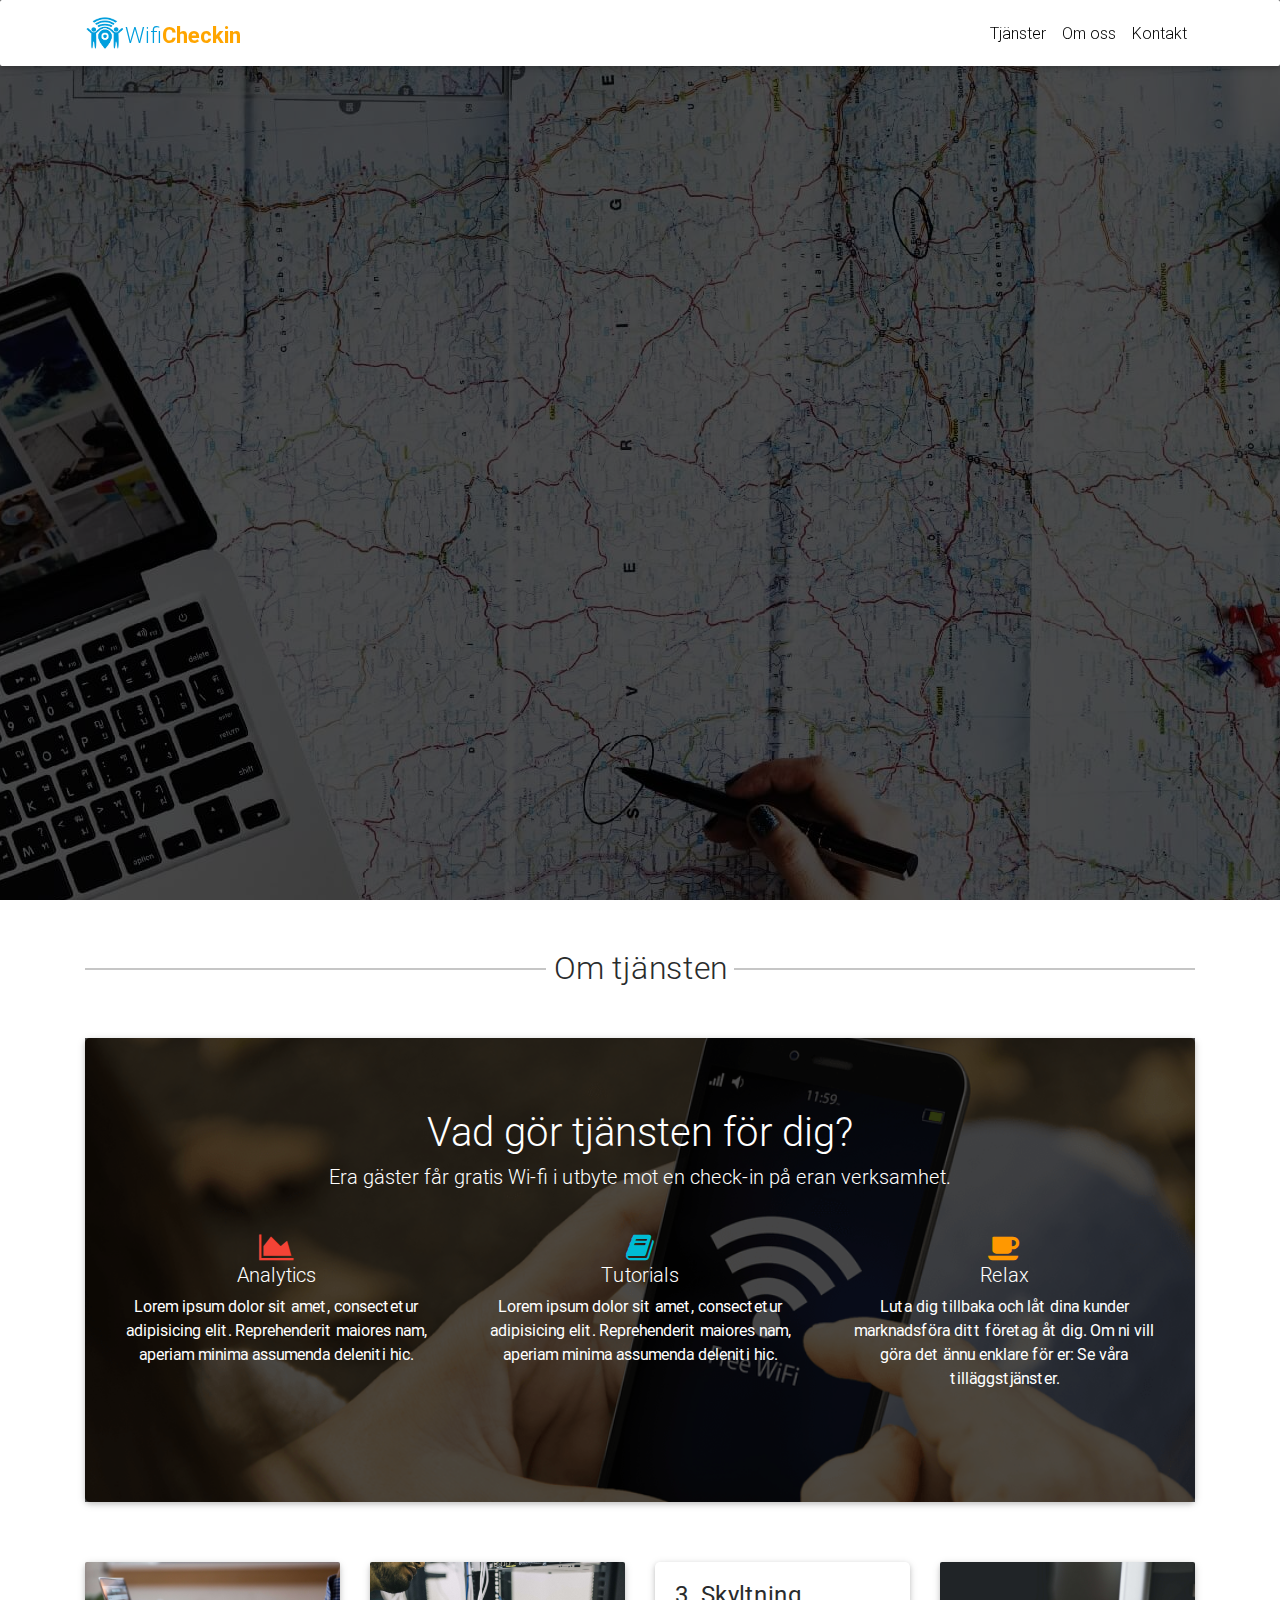
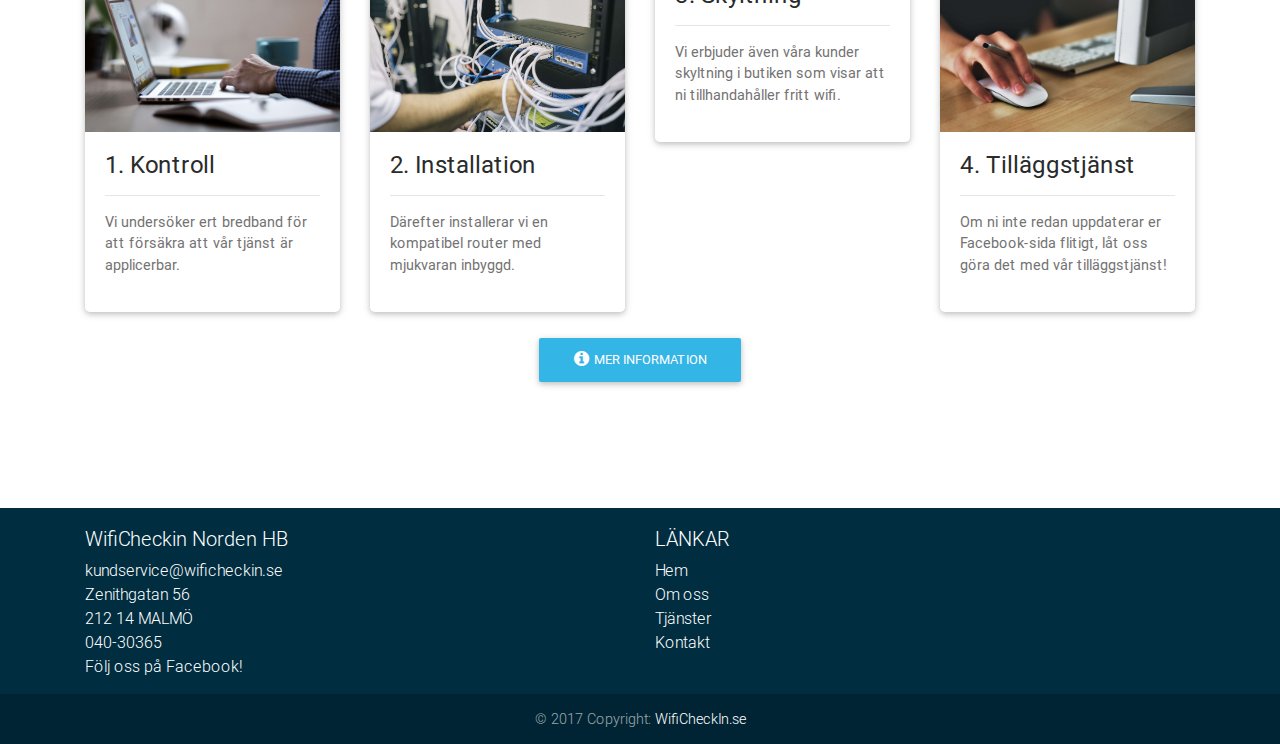
==== index.html @ f6a3cdb4 "Masterbranch" ====
<!DOCTYPE html>
<html lang="en">

<head>
    <meta charset="utf-8">
    <meta name="viewport" content="width=device-width, initial-scale=1, shrink-to-fit=no">
    <meta http-equiv="x-ua-compatible" content="ie=edge">
    <title>WifiCheckin - Marketing</title>
    <!-- Font Awesome -->
    <link rel="stylesheet" href="https://maxcdn.bootstrapcdn.com/font-awesome/4.6.0/css/font-awesome.min.css">
    <!-- Bootstrap core CSS -->
    <link href="css/bootstrap.min.css" rel="stylesheet">
    <!-- Material Design Bootstrap -->
    <link href="css/mdb.min.css" rel="stylesheet">
    <!-- Your custom styles (optional) -->
    <link href="css/style.css" rel="stylesheet">
    <link rel="icon" href="img/favicon.png">


</head>

<body>
  <!--Main Navigation-->
  <header>


        <nav class="navbar navbar-expand-lg navbar-light white fixed-top ">
          <div class="container">
            <a class="navbar-brand" href="index.html"><img src="img/navbarlog.png" style="height:40px; vertical-align:middle;"><span style="color:rgb(0, 158, 221); font-size:22px; vertical-align:sub;">Wifi<span style="color:orange; font-weight:bold;">Checkin</a>
            <button class="navbar-toggler" type="button" data-toggle="collapse" data-target="#navbarSupportedContent" aria-controls="navbarSupportedContent"
                aria-expanded="false" aria-label="Toggle navigation"><span class="navbar-toggler-icon"></span></button>
            <div class="collapse navbar-collapse" id="navbarSupportedContent">
                <ul class="navbar-nav ml-auto">

                  <li class="nav-item">
                      <a class="nav-link" href="tjanst.html">Tjänster</a>
                  </li>
                    <li class="nav-item ">
                        <a class="nav-link" href="om.html">Om oss <span class="sr-only">(current)</span></a>
                    </li>

                    <li class="nav-item">
                        <a class="nav-link" href="kontakt.html">Kontakt</a>
                    </li>

                    </li>
                </ul>

            </div>
          </div>
        </nav>

        <!--Mask-->
        <div class="view hm-black-strong myBox ">
           <a href="#omoss" class=""><a>
            <div class="full-bg-img flex-center " >

                <ul>
                    <li>
                        <h1 class="h1-responsive wow fadeInDown">Modern marknadsföring</h1>
                    </li>
                    <li>
                        <p class=" wow fadeInDown" data-wow-delay="0.2s" style="margin-left:25px; margin-right:25px;">Genom åren har internet haft en enorm positiv inverkan på marknadsföring. Idag kan små som stora företag nå sina kunder online till ett förmånligt pris.</p>
                    </li>
                    <li>
                        <!-- <a href="#kontakt" class="btn btn-primary btn-lg wow fadeInLeft slide-section" data-wow-delay="0.4s" >Kontakt</a> -->
                        <a href="#omoss" class="btn btn-default btn-lg wow zoomInUp slide-section" id="to" data-wow-delay="0.4s" data-wow-duration="1.4s"><i class="fa fa-chevron-down" aria-hidden="true"></i></a>
                    </li>
                </ul>
            </div>
        </div>
        <!--/.Mask-->

  </header>
  <!--Main Navigation-->

  <!--Main layout-->
  <!--Main layout-->
  <main class="text-center"  style="margin-bottom:60px;">
      <div class="container">
        <div class="divider-new">
            <h2 class="h2-responsive wow fadeInDown slide-section" style="visibility: visible; animation-name: fadeInDown;" id="omoss" data-wow-delay="0.4s">Om tjänsten</h2>
        </div>

        <div class="card card-image mb-3" style="background-image: url('img/showcase.png'); background-repeat:no-repeat; background-size:cover;">
        <!-- Content -->
        <div class="text-white text-center d-flex align-items-center rgba-black-strong py-5 px-4">
<!--             <div>
                <h5 class="pink-text"><i class="fa fa-pie-chart"></i> Marketing</h5>
                <h3 class="card-title pt-2"><strong>Automatisering</strong></h3>
  <p>Med vår tjänst kommer era kunder få tillgång till wi-fi i utbyte mot att de checkar in på er verksamhet via facebook. Detta innebär att ni syns på deras facebook-sida som en rekommendation till vänner, familj och bekanta.<br>


    <br>Vi tror väldigt starkt på social marknadsföring, och om ni väljer vår tjänst är det en fördel att ha professionellt designad sida som visar vilken slags verksamhet ni bedriver.
     Vi kan hjälpa er designa facebook-sidan och ge tips och råd för att ha en aktiv profil som lockar kundernas engagemang.</p>
<!~~                 <a class="btn btn-pink waves-light" href="om.html" ripple-radius><i class="fa fa-clone left"></i> Läs mer</a> ~~>
            </div> -->

            <!--Section: Features v.1-->
<section class="section feature-box  wow fadeIn">

    <!--Section heading-->
    <h1 class="section-heading pt-4">Vad gör tjänsten för dig?</h1>
    <!--Section description-->
    <p class="section-description lead white-text">Era gäster får gratis Wi-fi i utbyte mot en check-in på eran verksamhet.</p>

    <!--Grid row-->
    <div class="row features-big" style="margin-top:40px;">

        <!--Grid column-->
        <div class="col-md-4 mb-r">
            <i class="fa fa-area-chart red-text" style="font-size: 30px;"></i>
            <h5 class="feature-title">Analytics</h5>
            <p class="white-text">Lorem ipsum dolor sit amet, consectetur adipisicing elit. Reprehenderit maiores nam, aperiam minima assumenda deleniti hic.</p>
        </div>
        <!--Grid column-->

        <!--Grid column-->
        <div class="col-md-4 mb-r">
            <i class="fa fa-book cyan-text" style="font-size: 30px;"></i>
            <h5 class="feature-title">Tutorials</h5>
            <p class="white-text">Lorem ipsum dolor sit amet, consectetur adipisicing elit. Reprehenderit maiores nam, aperiam minima assumenda deleniti hic.</p>
        </div>
        <!--Grid column-->

        <!--Grid column-->
        <div class="col-md-4 mb-r">
            <i class="fa fa-coffee orange-text" style="font-size: 30px;"></i>
            <h5 class="feature-title">Relax</h5>
            <p class="white-text">Luta dig tillbaka och låt dina kunder marknadsföra ditt företag åt dig. Om ni vill göra det ännu enklare för er: Se våra tilläggstjänster.</p>
        </div>
        <!--Grid column-->

    </div>
    <!--Grid row-->

</section>
<!--Section: Features v.1-->

        </div>
      </div>
        <!-- Content -->
              <!--Section: About-->
              <section id="about" class="text-center">




              </section>
              <!--Section: About-->

<!--               <div class="divider-new">
                  <h2 class="h2-responsive wow fadeInDown" style="visibility: visible; animation-name: fadeInDown;" data-wow-delay="0.8s">Tjänster</h2>
              </div> -->

              <!--Section: Best features-->
              <section id="best-features">

                  <div class="row"  style="margin-top:60px;">

                      <!--First columnn-->
                      <div class="col-xl-3">

                          <!--Card-->
                          <div class="card ">

                              <!--Card image-->
                              <div class="view overlay hm-white-slight">
                                  <img src="img/phone.jpg" class="img-fluid" alt="">
                                  <a>

                                  </a>
                              </div>
                              <!--/.Card image-->

                              <!--Card content-->
                              <div class="card-body" style="text-align:left;">
                                  <!--Title-->
                                  <h4 class="card-title">1. Kontroll</h4>
                                  <hr>
                                  <!--Text-->
                                  <p class="card-text">Vi undersöker ert bredband för att försäkra att vår tjänst är applicerbar.</p>
                              </div>
                              <!--/.Card content-->

                          </div>
                          <!--/.Card-->

                      </div>
                      <!--First columnn-->

                      <!--Second columnn-->
                      <div class="col-xl-3">

                          <!--Card-->
                          <div class="card ">

                              <!--Card image-->
                              <div class="view overlay hm-white-slight">
                                  <img src="img/install.jpg" class="img-fluid" alt="">
                                  <a>

                                  </a>
                              </div>
                              <!--/.Card image-->

                              <!--Card content-->
                              <div class="card-body" style="text-align:left;">
                                  <!--Title-->
                                  <h4 class="card-title">2. Installation</h4>
                                  <hr>
                                  <!--Text-->
                                  <p class="card-text">Därefter installerar vi en kompatibel router med mjukvaran inbyggd.</p>
                              </div>
                              <!--/.Card content-->

                          </div>
                          <!--/.Card-->

                      </div>
                      <!--Second columnn-->

                      <!--Third columnn-->
                      <div class="col-xl-3">

                          <!--Card-->
                          <div class="card ">

                              <!--Card image-->
                              <div class="view overlay hm-white-slight">
                                  <img src="https://mdbootstrap.com/images/regular/city/img%20(4).jpg" class="img-fluid" alt="">
                                  <a>

                                  </a>
                              </div>
                              <!--/.Card image-->

                              <!--Card content-->
                              <div class="card-body" style="text-align:left;">
                                  <!--Title-->
                                  <h4 class="card-title">3. Skyltning</h4>
                                  <hr>
                                  <!--Text-->
                                  <p class="card-text">Vi erbjuder även våra kunder skyltning i butiken som visar att ni tillhandahåller fritt wifi. </p>
                              </div>
                              <!--/.Card content-->

                          </div>
                          <!--/.Card-->

                      </div>
                      <!--Third columnn-->

                      <!--Fourth columnn-->
                      <div class="col-xl-3">

                          <!--Card-->
                          <div class="card ">

                              <!--Card image-->
                              <div class="view overlay hm-white-slight">
                                  <img src="img/design.jpg" class="img-fluid" alt="">
                                  <a>

                                  </a>
                              </div>
                              <!--/.Card image-->

                              <!--Card content-->
                              <div class="card-body" style="text-align:left;">
                                  <!--Title-->
                                  <h4 class="card-title">4. Tilläggstjänst</h4>
                                  <hr>
                                  <!--Text-->
                                  <p class="card-text">Om ni inte redan uppdaterar er Facebook-sida flitigt, låt oss göra det med vår tilläggstjänst!</p>
                              </div>
                              <!--/.Card content-->

                          </div>
                          <!--/.Card-->

                      </div>
                      <!--Fourth columnn-->
                  </div>
                  <div class="container" style="margin-top:20px;">
                    <div class="row">
                      <div class="col-md-12" style="margin-bottom:60px;">
                        <a href="tjanst.html">
                        <button type="button"   class="btn btn-info"><i class="fa fa-info-circle" aria-hidden="true" style="padding-right:5px;"></i>Mer information</button></a>
                      </div>
                    </div>
                  </div>


              </section>
              <!--/Section: Best features-->




<!-- Contact section  -->

 <!-- <div class="container">




              <section id="contact">
                <div class="divider-new">
                    <h2 class="h2-responsive wow fadeInDown" style="visibility: visible; animation-name: fadeInDown;" id="kontaktFkontakt

                    ">Kontakta oss</h2>
                </div>

                  <div class="row">

                      <div class="col-md-8" style="padding-bottom:20px;">



                            <div id="map-container" class="z-depth-1" style="height: 300px"></div>

                        </div>

                      <div class="col-md-4">


                            <ul class="list-unstyled">
                                <li style="padding-bottom:20px;"><i class="fa fa-2x mb-3 fa-map-marker"></i>
                                    <p>12345 Malmö</p>
                                </li>

                                <li style="padding-bottom:20px;"><i class="fa fa-2x mb-3 fa-phone"></i>
                                    <p>040-30365 </p>
                                </li>

                                <li style="padding-bottom:20px;"><i class="fa fa-2x mb-3 fa-envelope"></i>
                                    <p><a href="mailto:kundservice@wificheckin.se">kundservice@wificheckin.se</a></p>
                                </li>
                            </ul>


                      </div>

                  </div>
              </section>

      </div> -->



      <!-- POTENTIELL KORT MED INTRODUKTION AV PERSONAL -->
      <!-- <div class="container">
        <div class="row">
        <div class="col-md-3">
        <div class="card">
          <div class="card-header" style="border:none;    background: red; /* For browsers that do not support gradients */
  background: -webkit-linear-gradient(rgba(255,0,0,1),rgba(255,0,0,0)); /*Safari 5.1-6*/
  background: -o-linear-gradient(rgba(255,0,0,1),rgba(255,0,0,0)); /*Opera 11.1-12*/
  background: -moz-linear-gradient(rgba(255,0,0,1),rgba(255,0,0,0)); /*Fx 3.6-15*/
  background: linear-gradient(rgba(255,0,0,1), rgba(255,0,0,0)); /*Standard*/">
            <img src="jonathan.jpg" style="border-radius:50%; height:160px; ">

          </div>
          <div class="card-block">

            <h4 class="card-title">Jonathan</h4>
            <p class="card-text">Verksamshetsutvecklare
            <br>0767863388
  <br><a class="card-text" href="mailto:Jonathan.grottling@wificheckin.se">jonathan.grottling@wificheckin.se</a>
  </p>
            <ul class="list-inline text-muted">

            </ul>
          </div>
        </div>
      </div>
      </div>
      </div> -->

      <!-- POTENTIELL KORT MED INTRODUKTION AV PERSONAL -->


  </main>

  <!--Footer-->
  <footer class="page-footer  center-on-small-only">

      <!--Footer Links-->
      <div class="container">
          <div class="row">

              <!--First column-->
              <div class="col-md-6">
                  <h5 class="">WifiCheckin Norden HB </h5>
                  <p>
<a href="mailto:kundservice@wificheckin.se">kundservice@wificheckin.se</a><br>
Zenithgatan 56<br>
212 14 MALMÖ<br>
040-30365<br>
Följ oss på Facebook! </p>
              </div>
              <!--/.First column-->

              <!--Second column-->
              <div class="col-md-6">
                  <h5 class="title">Länkar</h5>
                  <ul>
                      <li><a href="index.html">Hem</a></li>
                      <li><a href="om.html">Om oss</a></li>
                      <li><a href="tjanst.html">Tjänster</a></li>
                      <li><a href="kontakt.html">Kontakt</a></li>

                  </ul>
              </div>
              <!--/.Second column-->
          </div>
      </div>
      <!--/.Footer Links-->

      <!--Copyright-->
      <div class="footer-copyright">
          <div class="container-fluid">
              © 2017 Copyright: <a href="index.html"> WifiCheckIn.se</a>

          </div>
      </div>
      <!--/.Copyright-->




  </footer>
  <!--/.Footer-->

    <!-- SCRIPTS -->
    <!-- JQuery -->
    <script type="text/javascript" src="js/jquery-3.1.1.min.js"></script>
    <!-- Bootstrap tooltips -->
    <script type="text/javascript" src="js/popper.min.js"></script>
    <!-- Bootstrap core JavaScript -->
    <script type="text/javascript" src="js/bootstrap.min.js"></script>
    <!-- MDB core JavaScript -->
    <script type="text/javascript" src="js/mdb.min.js"></script>
    <!-- CUSTOM core JavaScript -->
    <script type="text/javascript" src="js/custom.js"></script>
    <!--Google Maps-->
<!-- <script src="https://maps.google.com/maps/api/js"></script> -->
<!--Google Maps Settings-->



<!-- <script>
var map
       function init_map() {
           var var_location = new google.maps.LatLng(55.603480, 13.023570);

           var var_mapoptions = {
               center: var_location,
               zoom: 14
           };

           var var_marker = new google.maps.Marker({
               position: var_location,
               map: var_map,
               title: "New York"
           });

           var var_map = new google.maps.Map(document.getElementById("map-container"),
               var_mapoptions);

           var_marker.setMap(var_map);

           map = new google.maps.Map(document.getElementById('map'), {
          center: {lat: -34.397, lng: 150.644},
          zoom: 8
        });

       }

       google.maps.event.addDomListener(window, 'load', init_map);
</script>
<script src="https://maps.googleapis.com/maps/api/js?key=AIzaSyDpLiDQqMWDDqJSsrByzfnM83dU6GM8E2o&callback=init_map"  async defer>
</script> -->

<!--Animations' initialization-->
<script>
new WOW().init();
</script>




</body>

</html>
---- css/style.css ----
/* YOUR CUSTOM STYLES */
@font-face {
  font-family: Zent;
  font-weight: 400;
  src: url("http://api.diversity.io/components/izettle/*/files/fonts/Zent-Regular.otf") format("opentype");
}




/*.navbar-dark .navbar-brand:focus, .navbar-dark .navbar-brand:hover {
    color: #009edd;
}


.navbar-dark .navbar-brand{
  color:#009edd;
}

.navbar.navbar-dark .breadcrumb .nav-item .nav-link, .navbar.navbar-dark .navbar-nav .nav-item .nav-link {
    color: black;
    transition: .35s;
}

.navbar.navbar-dark .breadcrumb .nav-item .nav-link:hover, .navbar.navbar-dark .navbar-nav .nav-item .nav-link:hover {
    color: #009edd;
}

.navbar.navbar-dark .breadcrumb .nav-item.active>.nav-link:hover, .navbar.navbar-dark .navbar-nav .nav-item.active>.nav-link:hover, .navbar.navbar-dark .navbar-toggler, .navbar.navbar-dark form .form-control, .pagination .active .page-link:hover {
    color: #FF8940;
}

.navbar-toggler{background-color: #009edd;}*/
.view {
   background: url(../img/showcase3.jpg)no-repeat center center fixed!important;
   -webkit-background-size: cover;
   -moz-background-size: cover;
   -o-background-size: cover;
   background-size: cover;
}


html,
body,
header,
.view {
    height: 100%;
}

.view {
    background: url("http://mdbootstrap.com/img/Photos/Horizontal/Work/full page/img%20(2).jpg")no-repeat center center fixed;
    -webkit-background-size: cover;
    -moz-background-size: cover;
    -o-background-size: cover;
    background-size: cover;
}


.flex-center {
    color: #fff;
}


footer.page-footer {
    margin-top: 20px;
    padding-top: 20px;
    background-color: #002D40;
    color: #fff;
}




.jumbotron {
    background-color: #fff;
}




.card-block{
  padding: 15px;
}

.layer {
    background-color: rgba(0, 0, 0, 0.74);
    position: absolute;
    top: 0;
    left: 0;
    width: 100%;
    height: 100%;
}

.contact{
  padding-bottom: 20px;
}
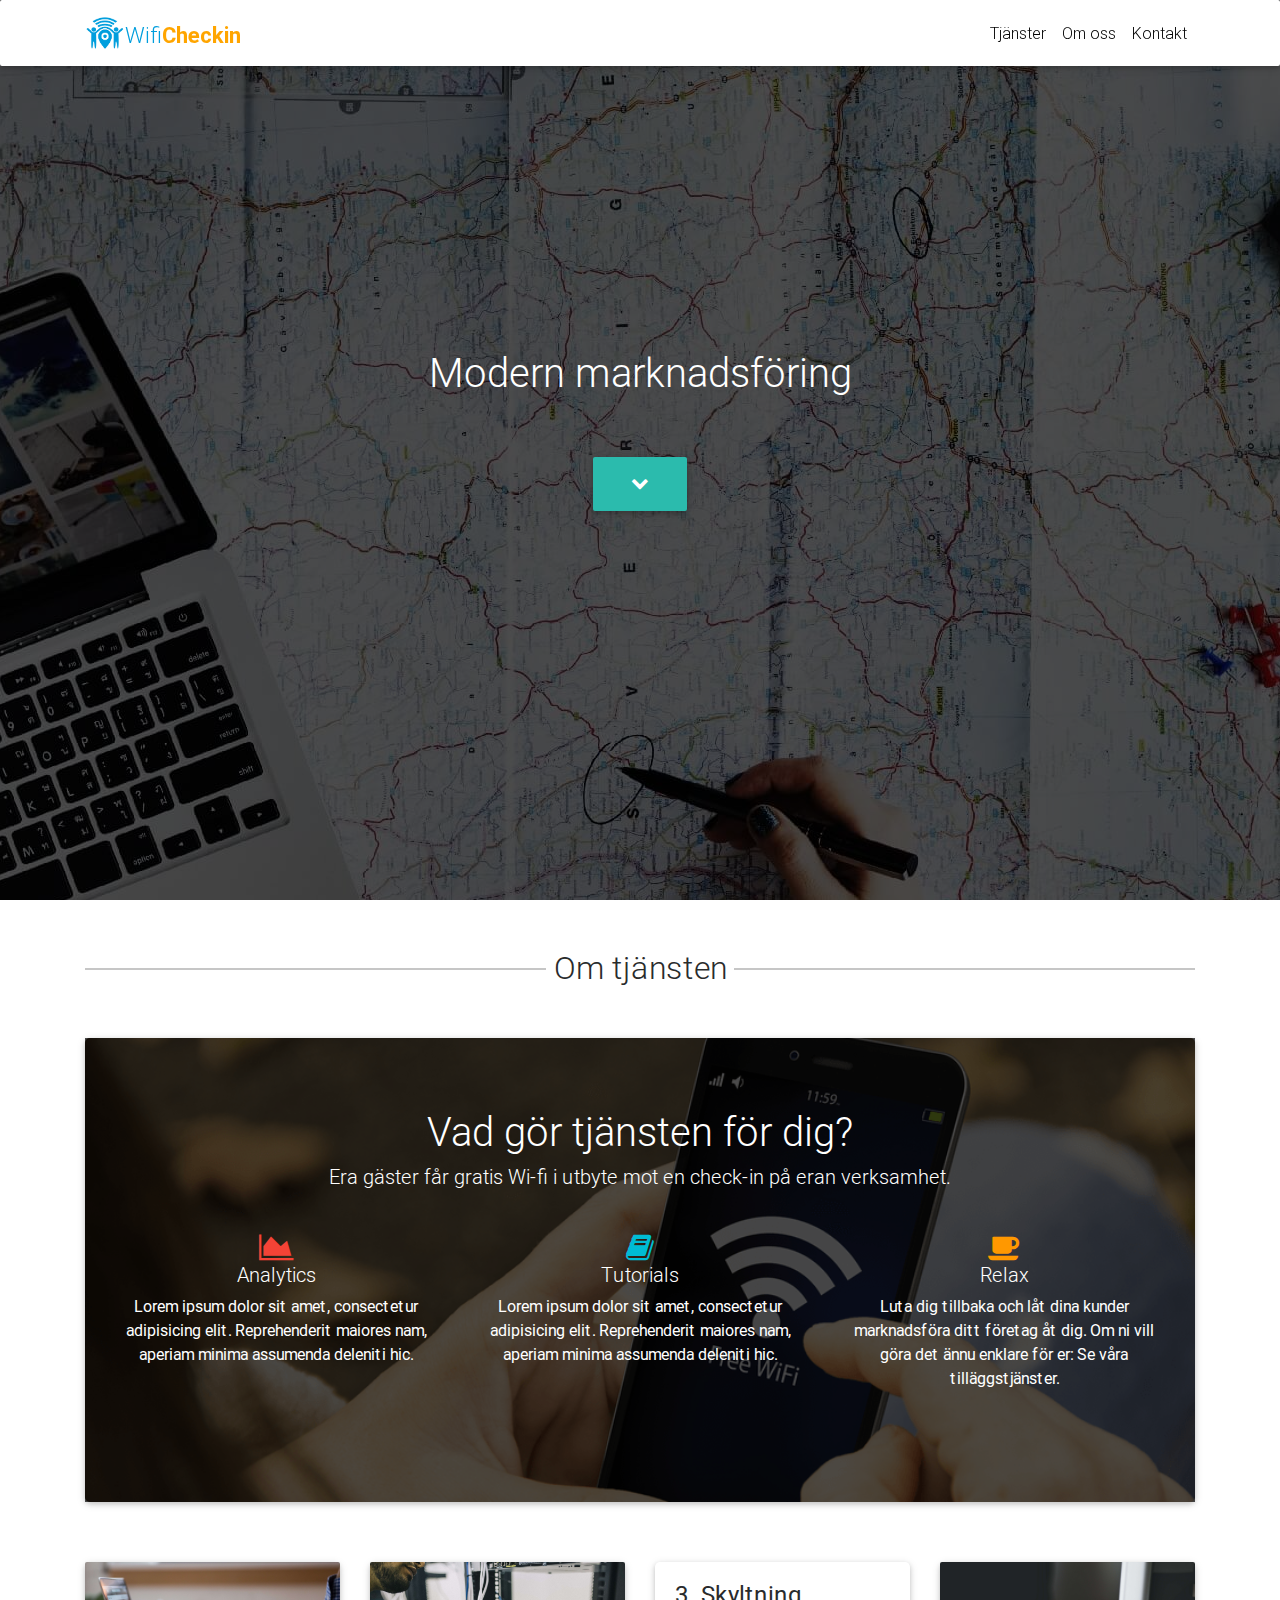
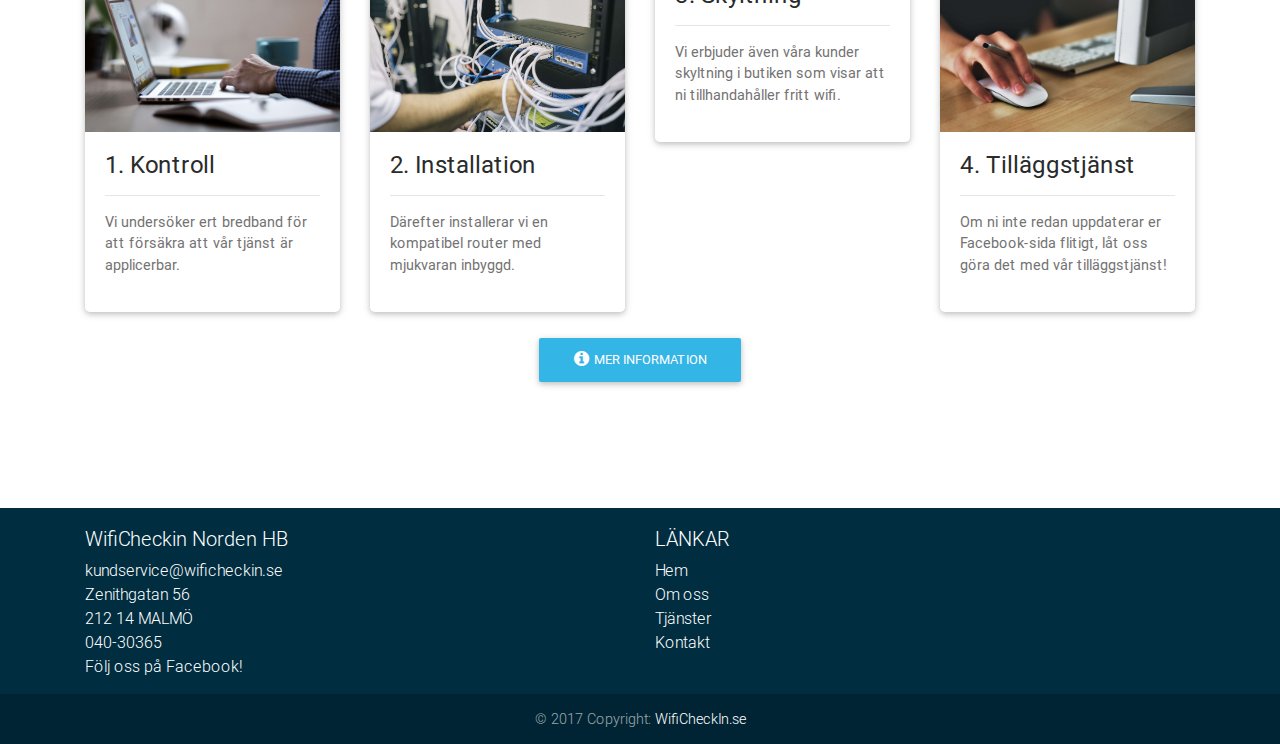
==== commit 46395ec5: "Tabbar o grejer" ====
--- a/index.html
+++ b/index.html
@@ -64,7 +64,7 @@
                     </li>
                     <li>
                         <!-- <a href="#kontakt" class="btn btn-primary btn-lg wow fadeInLeft slide-section" data-wow-delay="0.4s" >Kontakt</a> -->
-                        <a href="#omoss" class="btn btn-default btn-lg wow zoomInUp slide-section" id="to" data-wow-delay="0.4s" data-wow-duration="1.4s"><i class="fa fa-chevron-down" aria-hidden="true"></i></a>
+                        <a href="#omoss" class="btn btn-default btn-lg  animated pulse infinite slide-section" id="to" data-wow-delay="0.4s" data-wow-duration="1.4s"><i class="fa fa-chevron-down" aria-hidden="true"></i></a>
                     </li>
                 </ul>
             </div>
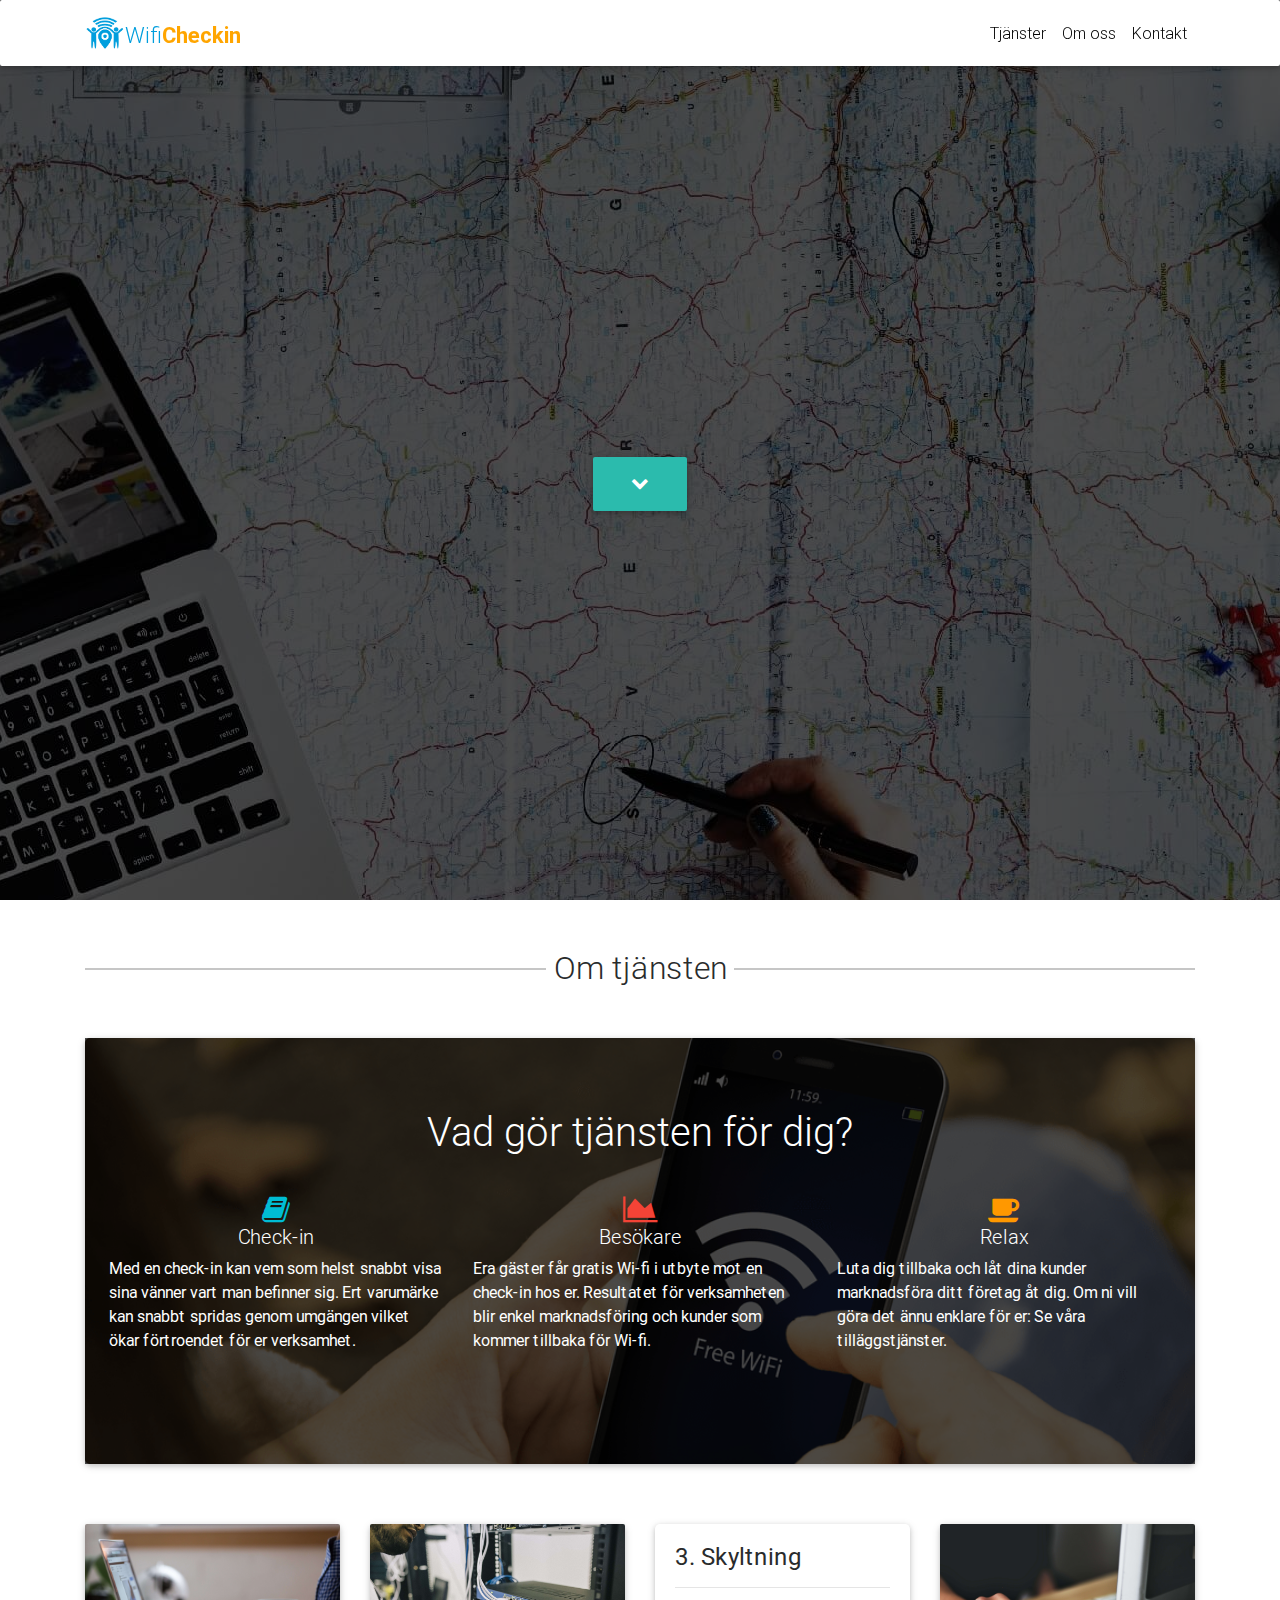
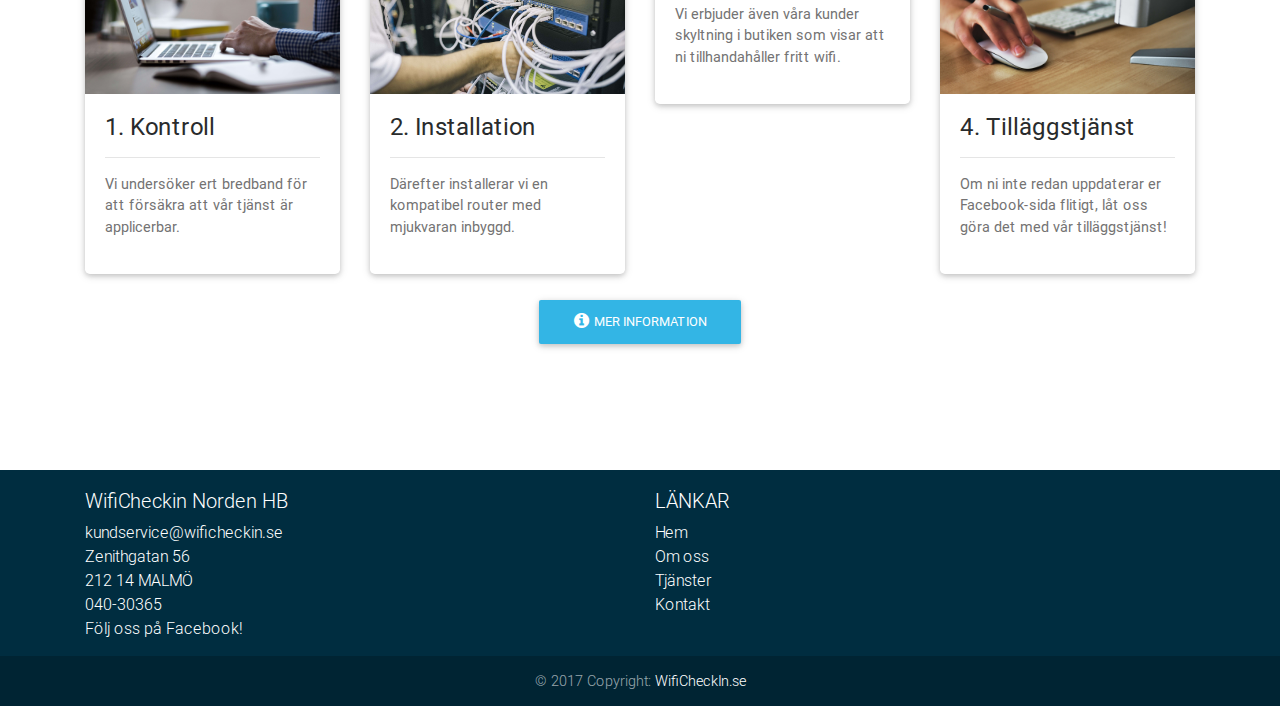
==== commit 30bf7950: "Uppdaterad text" ====
--- a/index.html
+++ b/index.html
@@ -2,58 +2,57 @@
 <html lang="en">
 
 <head>
-    <meta charset="utf-8">
-    <meta name="viewport" content="width=device-width, initial-scale=1, shrink-to-fit=no">
-    <meta http-equiv="x-ua-compatible" content="ie=edge">
-    <title>WifiCheckin - Marketing</title>
-    <!-- Font Awesome -->
-    <link rel="stylesheet" href="https://maxcdn.bootstrapcdn.com/font-awesome/4.6.0/css/font-awesome.min.css">
-    <!-- Bootstrap core CSS -->
-    <link href="css/bootstrap.min.css" rel="stylesheet">
-    <!-- Material Design Bootstrap -->
-    <link href="css/mdb.min.css" rel="stylesheet">
-    <!-- Your custom styles (optional) -->
-    <link href="css/style.css" rel="stylesheet">
-    <link rel="icon" href="img/favicon.png">
+	<meta charset="utf-8">
+	<meta name="viewport" content="width=device-width, initial-scale=1, shrink-to-fit=no">
+	<meta http-equiv="x-ua-compatible" content="ie=edge">
+	<title>WifiCheckin - Marketing</title>
+	<!-- Font Awesome -->
+	<link rel="stylesheet" href="https://maxcdn.bootstrapcdn.com/font-awesome/4.6.0/css/font-awesome.min.css">
+	<!-- Bootstrap core CSS -->
+	<link href="css/bootstrap.min.css" rel="stylesheet">
+	<!-- Material Design Bootstrap -->
+	<link href="css/mdb.min.css" rel="stylesheet">
+	<!-- Your custom styles (optional) -->
+	<link href="css/style.css" rel="stylesheet">
+	<link rel="icon" href="img/favicon.png">
 
 
 </head>
 
 <body>
-  <!--Main Navigation-->
-  <header>
-
-
-        <nav class="navbar navbar-expand-lg navbar-light white fixed-top ">
-          <div class="container">
-            <a class="navbar-brand" href="index.html"><img src="img/navbarlog.png" style="height:40px; vertical-align:middle;"><span style="color:rgb(0, 158, 221); font-size:22px; vertical-align:sub;">Wifi<span style="color:orange; font-weight:bold;">Checkin</a>
-            <button class="navbar-toggler" type="button" data-toggle="collapse" data-target="#navbarSupportedContent" aria-controls="navbarSupportedContent"
-                aria-expanded="false" aria-label="Toggle navigation"><span class="navbar-toggler-icon"></span></button>
-            <div class="collapse navbar-collapse" id="navbarSupportedContent">
-                <ul class="navbar-nav ml-auto">
-
-                  <li class="nav-item">
-                      <a class="nav-link" href="tjanst.html">Tjänster</a>
-                  </li>
-                    <li class="nav-item ">
-                        <a class="nav-link" href="om.html">Om oss <span class="sr-only">(current)</span></a>
-                    </li>
-
-                    <li class="nav-item">
-                        <a class="nav-link" href="kontakt.html">Kontakt</a>
-                    </li>
-
-                    </li>
-                </ul>
-
-            </div>
-          </div>
-        </nav>
-
-        <!--Mask-->
-        <div class="view hm-black-strong myBox ">
-           <a href="#omoss" class=""><a>
-            <div class="full-bg-img flex-center " >
+	<!--Main Navigation-->
+	<header>
+
+
+		<nav class="navbar navbar-expand-lg navbar-light white fixed-top ">
+			<div class="container">
+				<a class="navbar-brand" href="index.html"><img src="img/navbarlog.png" style="height:40px; vertical-align:middle;"><span style="color:rgb(0, 158, 221); font-size:22px; vertical-align:sub;">Wifi<span style="color:orange; font-weight:bold;">Checkin</a>
+				<button class="navbar-toggler" type="button" data-toggle="collapse" data-target="#navbarSupportedContent" aria-controls="navbarSupportedContent" aria-expanded="false" aria-label="Toggle navigation"><span class="navbar-toggler-icon"></span></button>
+				<div class="collapse navbar-collapse" id="navbarSupportedContent">
+					<ul class="navbar-nav ml-auto">
+
+						<li class="nav-item">
+							<a class="nav-link" href="tjanst.html">Tjänster</a>
+						</li>
+						<li class="nav-item ">
+							<a class="nav-link" href="om.html">Om oss <span class="sr-only">(current)</span></a>
+						</li>
+
+						<li class="nav-item">
+							<a class="nav-link" href="kontakt.html">Kontakt</a>
+						</li>
+
+						</li>
+					</ul>
+
+				</div>
+			</div>
+		</nav>
+
+		<!--Mask-->
+		<div class="view hm-black-strong myBox ">
+			<a href="#omoss" class=""><a>
+            <div class="full-bg-img flex-center" >
 
                 <ul>
                     <li>
@@ -64,28 +63,28 @@
                     </li>
                     <li>
                         <!-- <a href="#kontakt" class="btn btn-primary btn-lg wow fadeInLeft slide-section" data-wow-delay="0.4s" >Kontakt</a> -->
-                        <a href="#omoss" class="btn btn-default btn-lg  animated pulse infinite slide-section" id="to" data-wow-delay="0.4s" data-wow-duration="1.4s"><i class="fa fa-chevron-down" aria-hidden="true"></i></a>
-                    </li>
-                </ul>
-            </div>
-        </div>
-        <!--/.Mask-->
-
-  </header>
-  <!--Main Navigation-->
-
-  <!--Main layout-->
-  <!--Main layout-->
-  <main class="text-center"  style="margin-bottom:60px;">
-      <div class="container">
-        <div class="divider-new">
-            <h2 class="h2-responsive wow fadeInDown slide-section" style="visibility: visible; animation-name: fadeInDown;" id="omoss" data-wow-delay="0.4s">Om tjänsten</h2>
-        </div>
-
-        <div class="card card-image mb-3" style="background-image: url('img/showcase.png'); background-repeat:no-repeat; background-size:cover;">
-        <!-- Content -->
-        <div class="text-white text-center d-flex align-items-center rgba-black-strong py-5 px-4">
-<!--             <div>
+			<a href="#omoss" class="btn btn-default btn-lg  animated pulse infinite slide-section" id="to" data-wow-delay="0.4s" data-wow-duration="1.4s"><i class="fa fa-chevron-down" aria-hidden="true"></i></a>
+			</li>
+			</ul>
+		</div>
+		</div>
+		<!--/.Mask-->
+
+	</header>
+	<!--Main Navigation-->
+
+	<!--Main layout-->
+	<!--Main layout-->
+	<main class="text-center" style="margin-bottom:60px;">
+		<div class="container">
+			<div class="divider-new">
+				<h2 class="h2-responsive wow fadeInDown" style="visibility: visible; animation-name: fadeInDown;" id="omoss" data-wow-delay="0.4s">Om tjänsten</h2>
+			</div>
+
+			<div class="card card-image mb-3" style="background-image: url('img/showcase.png'); background-repeat:no-repeat; background-size:cover;">
+				<!-- Content -->
+				<div class="text-white text-center d-flex align-items-center rgba-black-strong py-5 px-4">
+					<!--             <div>
                 <h5 class="pink-text"><i class="fa fa-pie-chart"></i> Marketing</h5>
                 <h3 class="card-title pt-2"><strong>Automatisering</strong></h3>
   <p>Med vår tjänst kommer era kunder få tillgång till wi-fi i utbyte mot att de checkar in på er verksamhet via facebook. Detta innebär att ni syns på deras facebook-sida som en rekommendation till vänner, familj och bekanta.<br>
@@ -96,211 +95,211 @@
 <!~~                 <a class="btn btn-pink waves-light" href="om.html" ripple-radius><i class="fa fa-clone left"></i> Läs mer</a> ~~>
             </div> -->
 
-            <!--Section: Features v.1-->
-<section class="section feature-box  wow fadeIn">
-
-    <!--Section heading-->
-    <h1 class="section-heading pt-4">Vad gör tjänsten för dig?</h1>
-    <!--Section description-->
-    <p class="section-description lead white-text">Era gäster får gratis Wi-fi i utbyte mot en check-in på eran verksamhet.</p>
-
-    <!--Grid row-->
-    <div class="row features-big" style="margin-top:40px;">
-
-        <!--Grid column-->
-        <div class="col-md-4 mb-r">
-            <i class="fa fa-area-chart red-text" style="font-size: 30px;"></i>
-            <h5 class="feature-title">Analytics</h5>
-            <p class="white-text">Lorem ipsum dolor sit amet, consectetur adipisicing elit. Reprehenderit maiores nam, aperiam minima assumenda deleniti hic.</p>
-        </div>
-        <!--Grid column-->
-
-        <!--Grid column-->
-        <div class="col-md-4 mb-r">
-            <i class="fa fa-book cyan-text" style="font-size: 30px;"></i>
-            <h5 class="feature-title">Tutorials</h5>
-            <p class="white-text">Lorem ipsum dolor sit amet, consectetur adipisicing elit. Reprehenderit maiores nam, aperiam minima assumenda deleniti hic.</p>
-        </div>
-        <!--Grid column-->
-
-        <!--Grid column-->
-        <div class="col-md-4 mb-r">
-            <i class="fa fa-coffee orange-text" style="font-size: 30px;"></i>
-            <h5 class="feature-title">Relax</h5>
-            <p class="white-text">Luta dig tillbaka och låt dina kunder marknadsföra ditt företag åt dig. Om ni vill göra det ännu enklare för er: Se våra tilläggstjänster.</p>
-        </div>
-        <!--Grid column-->
-
-    </div>
-    <!--Grid row-->
-
-</section>
-<!--Section: Features v.1-->
-
-        </div>
-      </div>
-        <!-- Content -->
-              <!--Section: About-->
-              <section id="about" class="text-center">
-
-
-
-
-              </section>
-              <!--Section: About-->
-
-<!--               <div class="divider-new">
+					<!--Section: Features v.1-->
+					<section class="section feature-box  wow fadeIn">
+
+						<!--Section heading-->
+						<h1 class="section-heading pt-4">Vad gör tjänsten för dig?</h1>
+						<!--Section description-->
+						<p class="section-description lead white-text"></p>
+
+						<!--Grid row-->
+						<div class="row features-big" style="margin-top:40px;">
+
+							<!--Grid column-->
+							<div class="col-md-4 mb-r">
+								<i class="fa fa-book cyan-text" style="font-size: 30px;"></i>
+								<h5 class="feature-title">Check-in</h5>
+								<p class="white-text" align="left">Med en check-in kan vem som helst snabbt visa sina vänner vart man befinner sig. Ert varumärke kan snabbt spridas genom umgängen vilket ökar förtroendet för er verksamhet.</p>
+							</div>
+							<!--Grid column-->
+
+							<!--Grid column-->
+							<div class="col-md-4 mb-r">
+								<i class="fa fa-area-chart red-text" style="font-size: 30px;"></i>
+								<h5 class="feature-title">Besökare</h5>
+								<p class="white-text" align="left">Era gäster får gratis Wi-fi i utbyte mot en check-in hos er. Resultatet för verksamheten blir enkel marknadsföring och kunder som kommer tillbaka för Wi-fi.</p>
+							</div>
+							<!--Grid column-->
+
+							<!--Grid column-->
+							<div class="col-md-4 mb-r">
+								<i class="fa fa-coffee orange-text" style="font-size: 30px;"></i>
+								<h5 class="feature-title">Relax</h5>
+								<p class="white-text" align="left">Luta dig tillbaka och låt dina kunder marknadsföra ditt företag åt dig. Om ni vill göra det ännu enklare för er: Se våra tilläggstjänster.</p>
+							</div>
+							<!--Grid column-->
+
+						</div>
+						<!--Grid row-->
+
+					</section>
+					<!--Section: Features v.1-->
+
+				</div>
+			</div>
+			<!-- Content -->
+			<!--Section: About-->
+			<section id="about" class="text-center">
+
+
+
+
+			</section>
+			<!--Section: About-->
+
+			<!--               <div class="divider-new">
                   <h2 class="h2-responsive wow fadeInDown" style="visibility: visible; animation-name: fadeInDown;" data-wow-delay="0.8s">Tjänster</h2>
               </div> -->
 
-              <!--Section: Best features-->
-              <section id="best-features">
-
-                  <div class="row"  style="margin-top:60px;">
-
-                      <!--First columnn-->
-                      <div class="col-xl-3">
-
-                          <!--Card-->
-                          <div class="card ">
-
-                              <!--Card image-->
-                              <div class="view overlay hm-white-slight">
-                                  <img src="img/phone.jpg" class="img-fluid" alt="">
-                                  <a>
+			<!--Section: Best features-->
+			<section id="best-features">
+
+				<div class="row" style="margin-top:60px;">
+
+					<!--First columnn-->
+					<div class="col-xl-3">
+
+						<!--Card-->
+						<div class="card ">
+
+							<!--Card image-->
+							<div class="view overlay hm-white-slight">
+								<img src="img/phone.jpg" class="img-fluid" alt="">
+								<a>
 
                                   </a>
-                              </div>
-                              <!--/.Card image-->
-
-                              <!--Card content-->
-                              <div class="card-body" style="text-align:left;">
-                                  <!--Title-->
-                                  <h4 class="card-title">1. Kontroll</h4>
-                                  <hr>
-                                  <!--Text-->
-                                  <p class="card-text">Vi undersöker ert bredband för att försäkra att vår tjänst är applicerbar.</p>
-                              </div>
-                              <!--/.Card content-->
-
-                          </div>
-                          <!--/.Card-->
-
-                      </div>
-                      <!--First columnn-->
-
-                      <!--Second columnn-->
-                      <div class="col-xl-3">
-
-                          <!--Card-->
-                          <div class="card ">
-
-                              <!--Card image-->
-                              <div class="view overlay hm-white-slight">
-                                  <img src="img/install.jpg" class="img-fluid" alt="">
-                                  <a>
+							</div>
+							<!--/.Card image-->
+
+							<!--Card content-->
+							<div class="card-body" style="text-align:left;">
+								<!--Title-->
+								<h4 class="card-title">1. Kontroll</h4>
+								<hr>
+								<!--Text-->
+								<p class="card-text">Vi undersöker ert bredband för att försäkra att vår tjänst är applicerbar.</p>
+							</div>
+							<!--/.Card content-->
+
+						</div>
+						<!--/.Card-->
+
+					</div>
+					<!--First columnn-->
+
+					<!--Second columnn-->
+					<div class="col-xl-3">
+
+						<!--Card-->
+						<div class="card ">
+
+							<!--Card image-->
+							<div class="view overlay hm-white-slight">
+								<img src="img/install.jpg" class="img-fluid" alt="">
+								<a>
 
                                   </a>
-                              </div>
-                              <!--/.Card image-->
-
-                              <!--Card content-->
-                              <div class="card-body" style="text-align:left;">
-                                  <!--Title-->
-                                  <h4 class="card-title">2. Installation</h4>
-                                  <hr>
-                                  <!--Text-->
-                                  <p class="card-text">Därefter installerar vi en kompatibel router med mjukvaran inbyggd.</p>
-                              </div>
-                              <!--/.Card content-->
-
-                          </div>
-                          <!--/.Card-->
-
-                      </div>
-                      <!--Second columnn-->
-
-                      <!--Third columnn-->
-                      <div class="col-xl-3">
-
-                          <!--Card-->
-                          <div class="card ">
-
-                              <!--Card image-->
-                              <div class="view overlay hm-white-slight">
-                                  <img src="https://mdbootstrap.com/images/regular/city/img%20(4).jpg" class="img-fluid" alt="">
-                                  <a>
+							</div>
+							<!--/.Card image-->
+
+							<!--Card content-->
+							<div class="card-body" style="text-align:left;">
+								<!--Title-->
+								<h4 class="card-title">2. Installation</h4>
+								<hr>
+								<!--Text-->
+								<p class="card-text">Därefter installerar vi en kompatibel router med mjukvaran inbyggd.</p>
+							</div>
+							<!--/.Card content-->
+
+						</div>
+						<!--/.Card-->
+
+					</div>
+					<!--Second columnn-->
+
+					<!--Third columnn-->
+					<div class="col-xl-3">
+
+						<!--Card-->
+						<div class="card ">
+
+							<!--Card image-->
+							<div class="view overlay hm-white-slight">
+								<img src="https://mdbootstrap.com/images/regular/city/img%20(4).jpg" class="img-fluid" alt="">
+								<a>
 
                                   </a>
-                              </div>
-                              <!--/.Card image-->
-
-                              <!--Card content-->
-                              <div class="card-body" style="text-align:left;">
-                                  <!--Title-->
-                                  <h4 class="card-title">3. Skyltning</h4>
-                                  <hr>
-                                  <!--Text-->
-                                  <p class="card-text">Vi erbjuder även våra kunder skyltning i butiken som visar att ni tillhandahåller fritt wifi. </p>
-                              </div>
-                              <!--/.Card content-->
-
-                          </div>
-                          <!--/.Card-->
-
-                      </div>
-                      <!--Third columnn-->
-
-                      <!--Fourth columnn-->
-                      <div class="col-xl-3">
-
-                          <!--Card-->
-                          <div class="card ">
-
-                              <!--Card image-->
-                              <div class="view overlay hm-white-slight">
-                                  <img src="img/design.jpg" class="img-fluid" alt="">
-                                  <a>
+							</div>
+							<!--/.Card image-->
+
+							<!--Card content-->
+							<div class="card-body" style="text-align:left;">
+								<!--Title-->
+								<h4 class="card-title">3. Skyltning</h4>
+								<hr>
+								<!--Text-->
+								<p class="card-text">Vi erbjuder även våra kunder skyltning i butiken som visar att ni tillhandahåller fritt wifi. </p>
+							</div>
+							<!--/.Card content-->
+
+						</div>
+						<!--/.Card-->
+
+					</div>
+					<!--Third columnn-->
+
+					<!--Fourth columnn-->
+					<div class="col-xl-3">
+
+						<!--Card-->
+						<div class="card ">
+
+							<!--Card image-->
+							<div class="view overlay hm-white-slight">
+								<img src="img/design.jpg" class="img-fluid" alt="">
+								<a>
 
                                   </a>
-                              </div>
-                              <!--/.Card image-->
-
-                              <!--Card content-->
-                              <div class="card-body" style="text-align:left;">
-                                  <!--Title-->
-                                  <h4 class="card-title">4. Tilläggstjänst</h4>
-                                  <hr>
-                                  <!--Text-->
-                                  <p class="card-text">Om ni inte redan uppdaterar er Facebook-sida flitigt, låt oss göra det med vår tilläggstjänst!</p>
-                              </div>
-                              <!--/.Card content-->
-
-                          </div>
-                          <!--/.Card-->
-
-                      </div>
-                      <!--Fourth columnn-->
-                  </div>
-                  <div class="container" style="margin-top:20px;">
-                    <div class="row">
-                      <div class="col-md-12" style="margin-bottom:60px;">
-                        <a href="tjanst.html">
+							</div>
+							<!--/.Card image-->
+
+							<!--Card content-->
+							<div class="card-body" style="text-align:left;">
+								<!--Title-->
+								<h4 class="card-title">4. Tilläggstjänst</h4>
+								<hr>
+								<!--Text-->
+								<p class="card-text">Om ni inte redan uppdaterar er Facebook-sida flitigt, låt oss göra det med vår tilläggstjänst!</p>
+							</div>
+							<!--/.Card content-->
+
+						</div>
+						<!--/.Card-->
+
+					</div>
+					<!--Fourth columnn-->
+				</div>
+				<div class="container" style="margin-top:20px;">
+					<div class="row">
+						<div class="col-md-12" style="margin-bottom:60px;">
+							<a href="tjanst.html">
                         <button type="button"   class="btn btn-info"><i class="fa fa-info-circle" aria-hidden="true" style="padding-right:5px;"></i>Mer information</button></a>
-                      </div>
-                    </div>
-                  </div>
-
-
-              </section>
-              <!--/Section: Best features-->
-
-
-
-
-<!-- Contact section  -->
-
- <!-- <div class="container">
+						</div>
+					</div>
+				</div>
+
+
+			</section>
+			<!--/Section: Best features-->
+
+
+
+
+			<!-- Contact section  -->
+
+			<!-- <div class="container">
 
 
 
@@ -349,8 +348,8 @@
 
 
 
-      <!-- POTENTIELL KORT MED INTRODUKTION AV PERSONAL -->
-      <!-- <div class="container">
+			<!-- POTENTIELL KORT MED INTRODUKTION AV PERSONAL -->
+			<!-- <div class="container">
         <div class="row">
         <div class="col-md-3">
         <div class="card">
@@ -378,79 +377,76 @@
       </div>
       </div> -->
 
-      <!-- POTENTIELL KORT MED INTRODUKTION AV PERSONAL -->
-
-
-  </main>
-
-  <!--Footer-->
-  <footer class="page-footer  center-on-small-only">
-
-      <!--Footer Links-->
-      <div class="container">
-          <div class="row">
-
-              <!--First column-->
-              <div class="col-md-6">
-                  <h5 class="">WifiCheckin Norden HB </h5>
-                  <p>
-<a href="mailto:kundservice@wificheckin.se">kundservice@wificheckin.se</a><br>
-Zenithgatan 56<br>
-212 14 MALMÖ<br>
-040-30365<br>
-Följ oss på Facebook! </p>
-              </div>
-              <!--/.First column-->
-
-              <!--Second column-->
-              <div class="col-md-6">
-                  <h5 class="title">Länkar</h5>
-                  <ul>
-                      <li><a href="index.html">Hem</a></li>
-                      <li><a href="om.html">Om oss</a></li>
-                      <li><a href="tjanst.html">Tjänster</a></li>
-                      <li><a href="kontakt.html">Kontakt</a></li>
-
-                  </ul>
-              </div>
-              <!--/.Second column-->
-          </div>
-      </div>
-      <!--/.Footer Links-->
-
-      <!--Copyright-->
-      <div class="footer-copyright">
-          <div class="container-fluid">
-              © 2017 Copyright: <a href="index.html"> WifiCheckIn.se</a>
-
-          </div>
-      </div>
-      <!--/.Copyright-->
-
-
-
-
-  </footer>
-  <!--/.Footer-->
-
-    <!-- SCRIPTS -->
-    <!-- JQuery -->
-    <script type="text/javascript" src="js/jquery-3.1.1.min.js"></script>
-    <!-- Bootstrap tooltips -->
-    <script type="text/javascript" src="js/popper.min.js"></script>
-    <!-- Bootstrap core JavaScript -->
-    <script type="text/javascript" src="js/bootstrap.min.js"></script>
-    <!-- MDB core JavaScript -->
-    <script type="text/javascript" src="js/mdb.min.js"></script>
-    <!-- CUSTOM core JavaScript -->
-    <script type="text/javascript" src="js/custom.js"></script>
-    <!--Google Maps-->
-<!-- <script src="https://maps.google.com/maps/api/js"></script> -->
-<!--Google Maps Settings-->
-
-
-
-<!-- <script>
+			<!-- POTENTIELL KORT MED INTRODUKTION AV PERSONAL -->
+
+
+	</main>
+
+	<!--Footer-->
+	<footer class="page-footer  center-on-small-only">
+
+		<!--Footer Links-->
+		<div class="container">
+			<div class="row">
+
+				<!--First column-->
+				<div class="col-md-6">
+					<h5 class="">WifiCheckin Norden HB </h5>
+					<p>
+						<a href="mailto:kundservice@wificheckin.se">kundservice@wificheckin.se</a><br> Zenithgatan 56<br> 212 14 MALMÖ<br> 040-30365
+						<br> Följ oss på Facebook! </p>
+				</div>
+				<!--/.First column-->
+
+				<!--Second column-->
+				<div class="col-md-6">
+					<h5 class="title">Länkar</h5>
+					<ul>
+						<li><a href="index.html">Hem</a></li>
+						<li><a href="om.html">Om oss</a></li>
+						<li><a href="tjanst.html">Tjänster</a></li>
+						<li><a href="kontakt.html">Kontakt</a></li>
+
+					</ul>
+				</div>
+				<!--/.Second column-->
+			</div>
+		</div>
+		<!--/.Footer Links-->
+
+		<!--Copyright-->
+		<div class="footer-copyright">
+			<div class="container-fluid">
+				© 2017 Copyright: <a href="index.html"> WifiCheckIn.se</a>
+
+			</div>
+		</div>
+		<!--/.Copyright-->
+
+
+
+
+	</footer>
+	<!--/.Footer-->
+
+	<!-- SCRIPTS -->
+	<!-- JQuery -->
+	<script type="text/javascript" src="js/jquery-3.1.1.min.js"></script>
+	<!-- Bootstrap tooltips -->
+	<script type="text/javascript" src="js/popper.min.js"></script>
+	<!-- Bootstrap core JavaScript -->
+	<script type="text/javascript" src="js/bootstrap.min.js"></script>
+	<!-- MDB core JavaScript -->
+	<script type="text/javascript" src="js/mdb.min.js"></script>
+	<!-- CUSTOM core JavaScript -->
+	<script type="text/javascript" src="js/custom.js"></script>
+	<!--Google Maps-->
+	<!-- <script src="https://maps.google.com/maps/api/js"></script> -->
+	<!--Google Maps Settings-->
+
+
+
+	<!-- <script>
 var map
        function init_map() {
            var var_location = new google.maps.LatLng(55.603480, 13.023570);
@@ -483,10 +479,10 @@
 <script src="https://maps.googleapis.com/maps/api/js?key=AIzaSyDpLiDQqMWDDqJSsrByzfnM83dU6GM8E2o&callback=init_map"  async defer>
 </script> -->
 
-<!--Animations' initialization-->
-<script>
-new WOW().init();
-</script>
+	<!--Animations' initialization-->
+	<script>
+		new WOW().init();
+	</script>
 
 
 
--- a/css/style.css
+++ b/css/style.css
@@ -6,31 +6,6 @@
 }
 
 
-
-
-/*.navbar-dark .navbar-brand:focus, .navbar-dark .navbar-brand:hover {
-    color: #009edd;
-}
-
-
-.navbar-dark .navbar-brand{
-  color:#009edd;
-}
-
-.navbar.navbar-dark .breadcrumb .nav-item .nav-link, .navbar.navbar-dark .navbar-nav .nav-item .nav-link {
-    color: black;
-    transition: .35s;
-}
-
-.navbar.navbar-dark .breadcrumb .nav-item .nav-link:hover, .navbar.navbar-dark .navbar-nav .nav-item .nav-link:hover {
-    color: #009edd;
-}
-
-.navbar.navbar-dark .breadcrumb .nav-item.active>.nav-link:hover, .navbar.navbar-dark .navbar-nav .nav-item.active>.nav-link:hover, .navbar.navbar-dark .navbar-toggler, .navbar.navbar-dark form .form-control, .pagination .active .page-link:hover {
-    color: #FF8940;
-}
-
-.navbar-toggler{background-color: #009edd;}*/
 .view {
    background: url(../img/showcase3.jpg)no-repeat center center fixed!important;
    -webkit-background-size: cover;
@@ -94,3 +69,59 @@
 .contact{
   padding-bottom: 20px;
 }
+
+
+/*******************************
+* Does not work properly if "in" is added after "collapse".
+* Get free snippets on bootpen.com
+*******************************/
+    .panel-group .panel {
+        border-radius: 0;
+        box-shadow: none;
+        border-color: #EEEEEE;
+    }
+
+    .panel-default > .panel-heading {
+        padding: 0;
+        border-radius: 0;
+        color: #212121;
+        background-color: #FAFAFA;
+        border-color: #EEEEEE;
+    }
+
+    .panel-title {
+        font-size: 16px;
+        font-weight: bold;
+
+    }
+
+    .panel-title > a {
+        display: block;
+        padding: 15px;
+        text-decoration: none;
+        color:#FF8700;
+    }
+        .panel-title > a:hover{
+          color:#009edd;
+        }
+        .panel-title > a:focus{
+          color:#009edd;
+        }
+
+
+
+    .more-less {
+        float: right;
+        color: #212121;
+    }
+
+    .panel-default > .panel-heading + .panel-collapse > .panel-body {
+        border-top-color: #EEEEEE;
+    }
+
+/* ----- v CAN BE DELETED v ----- */
+
+.demo {
+
+    padding-bottom: 60px;
+}
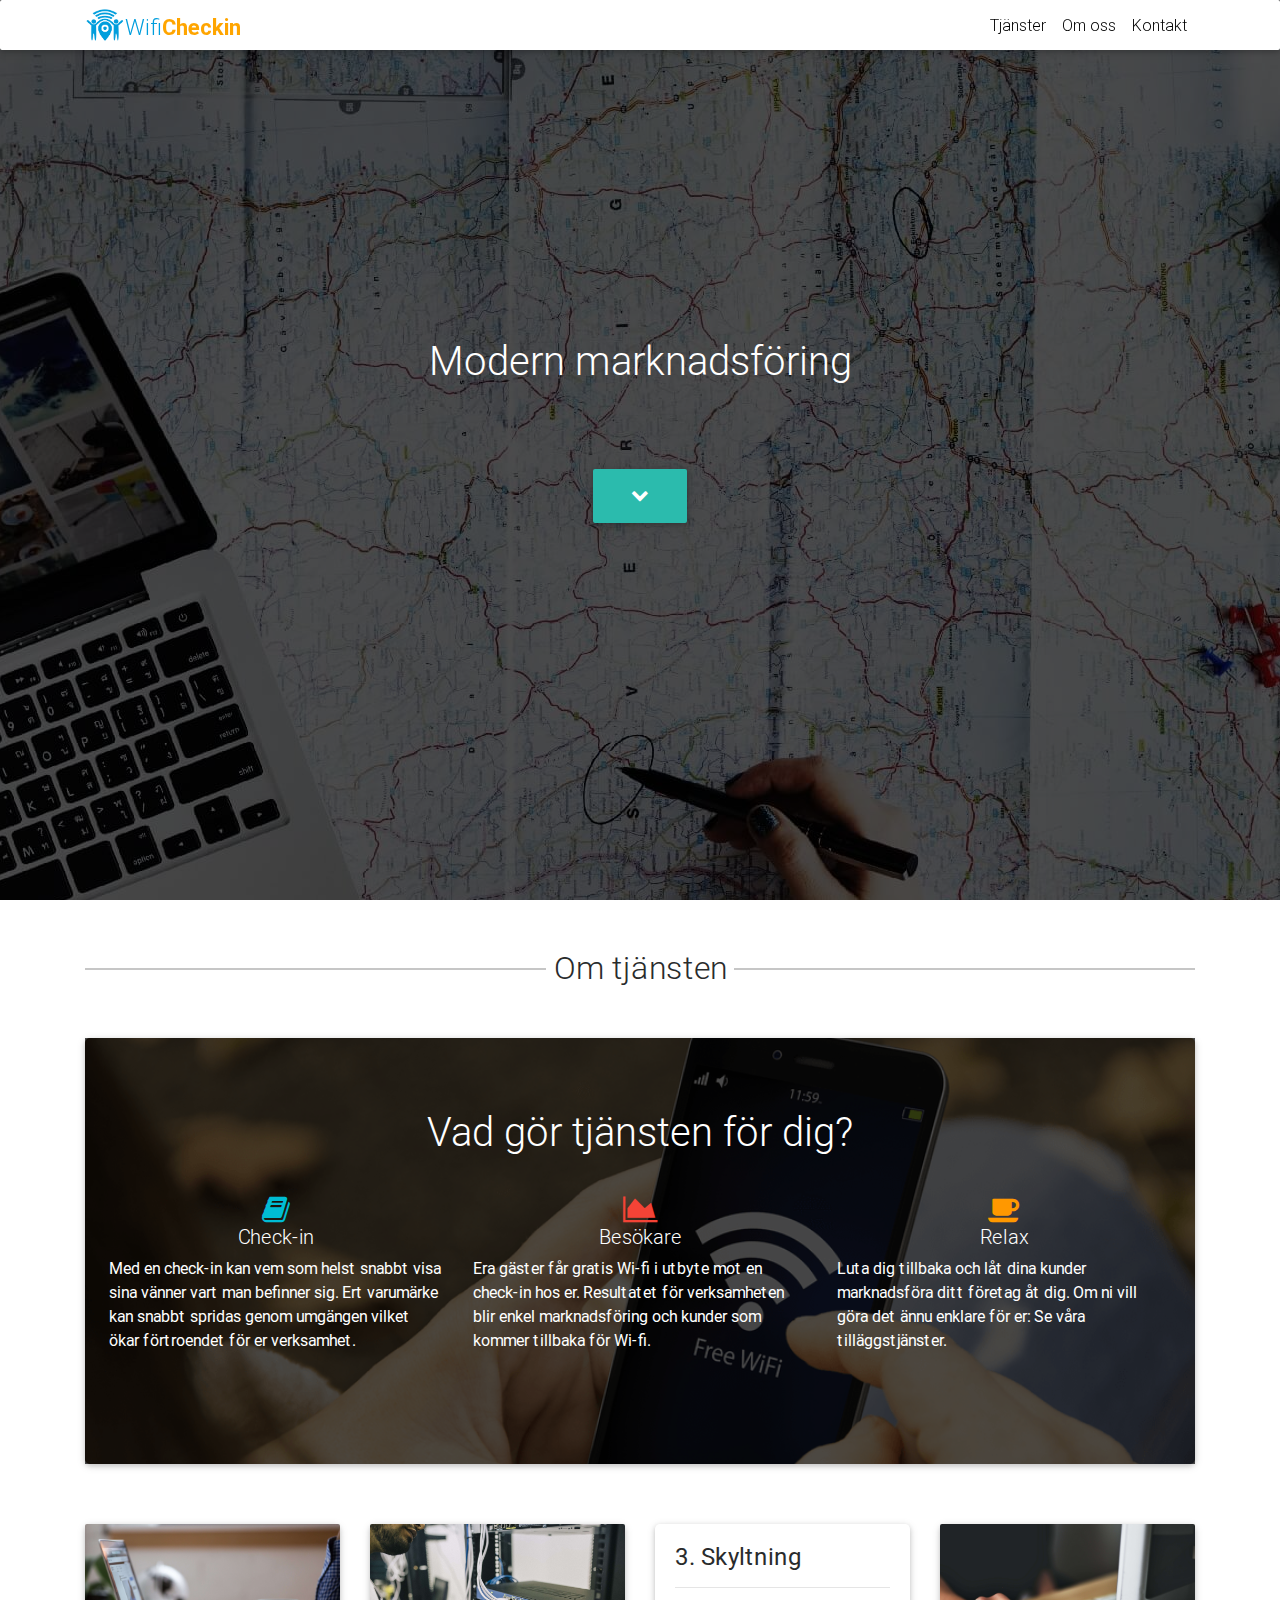
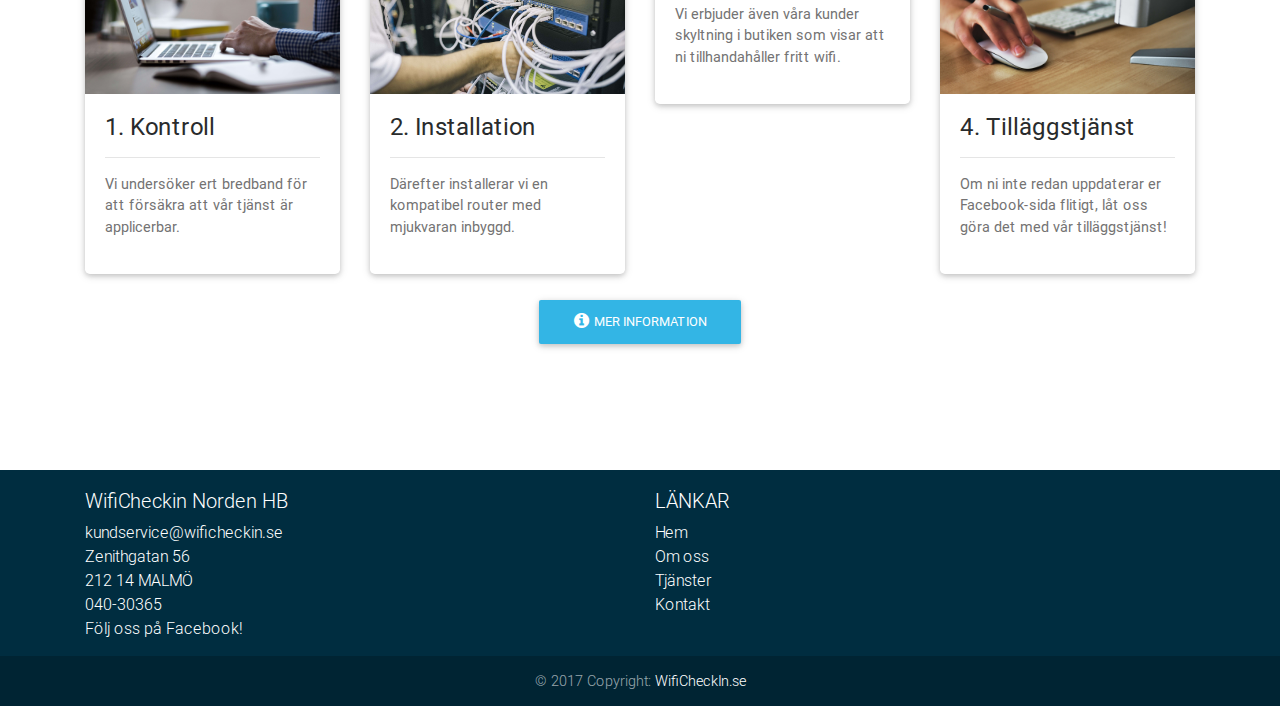
==== commit aa17cf8b: "Navbar mindre" ====
--- a/index.html
+++ b/index.html
@@ -54,7 +54,7 @@
 			<a href="#omoss" class=""><a>
             <div class="full-bg-img flex-center" >
 
-                <ul>
+                <ul style="width:700px;">
                     <li>
                         <h1 class="h1-responsive wow fadeInDown">Modern marknadsföring</h1>
                     </li>
--- a/css/style.css
+++ b/css/style.css
@@ -3,6 +3,13 @@
   font-family: Zent;
   font-weight: 400;
   src: url("http://api.diversity.io/components/izettle/*/files/fonts/Zent-Regular.otf") format("opentype");
+}
+
+
+
+.navbar{
+  padding-top: 0px;
+  padding-bottom: 0pc;
 }
 
 
@@ -91,7 +98,7 @@
 
     .panel-title {
         font-size: 16px;
-        font-weight: bold;
+        font-weight: 500;
 
     }
 
@@ -104,9 +111,7 @@
         .panel-title > a:hover{
           color:#009edd;
         }
-        .panel-title > a:focus{
-          color:#009edd;
-        }
+
 
 
 
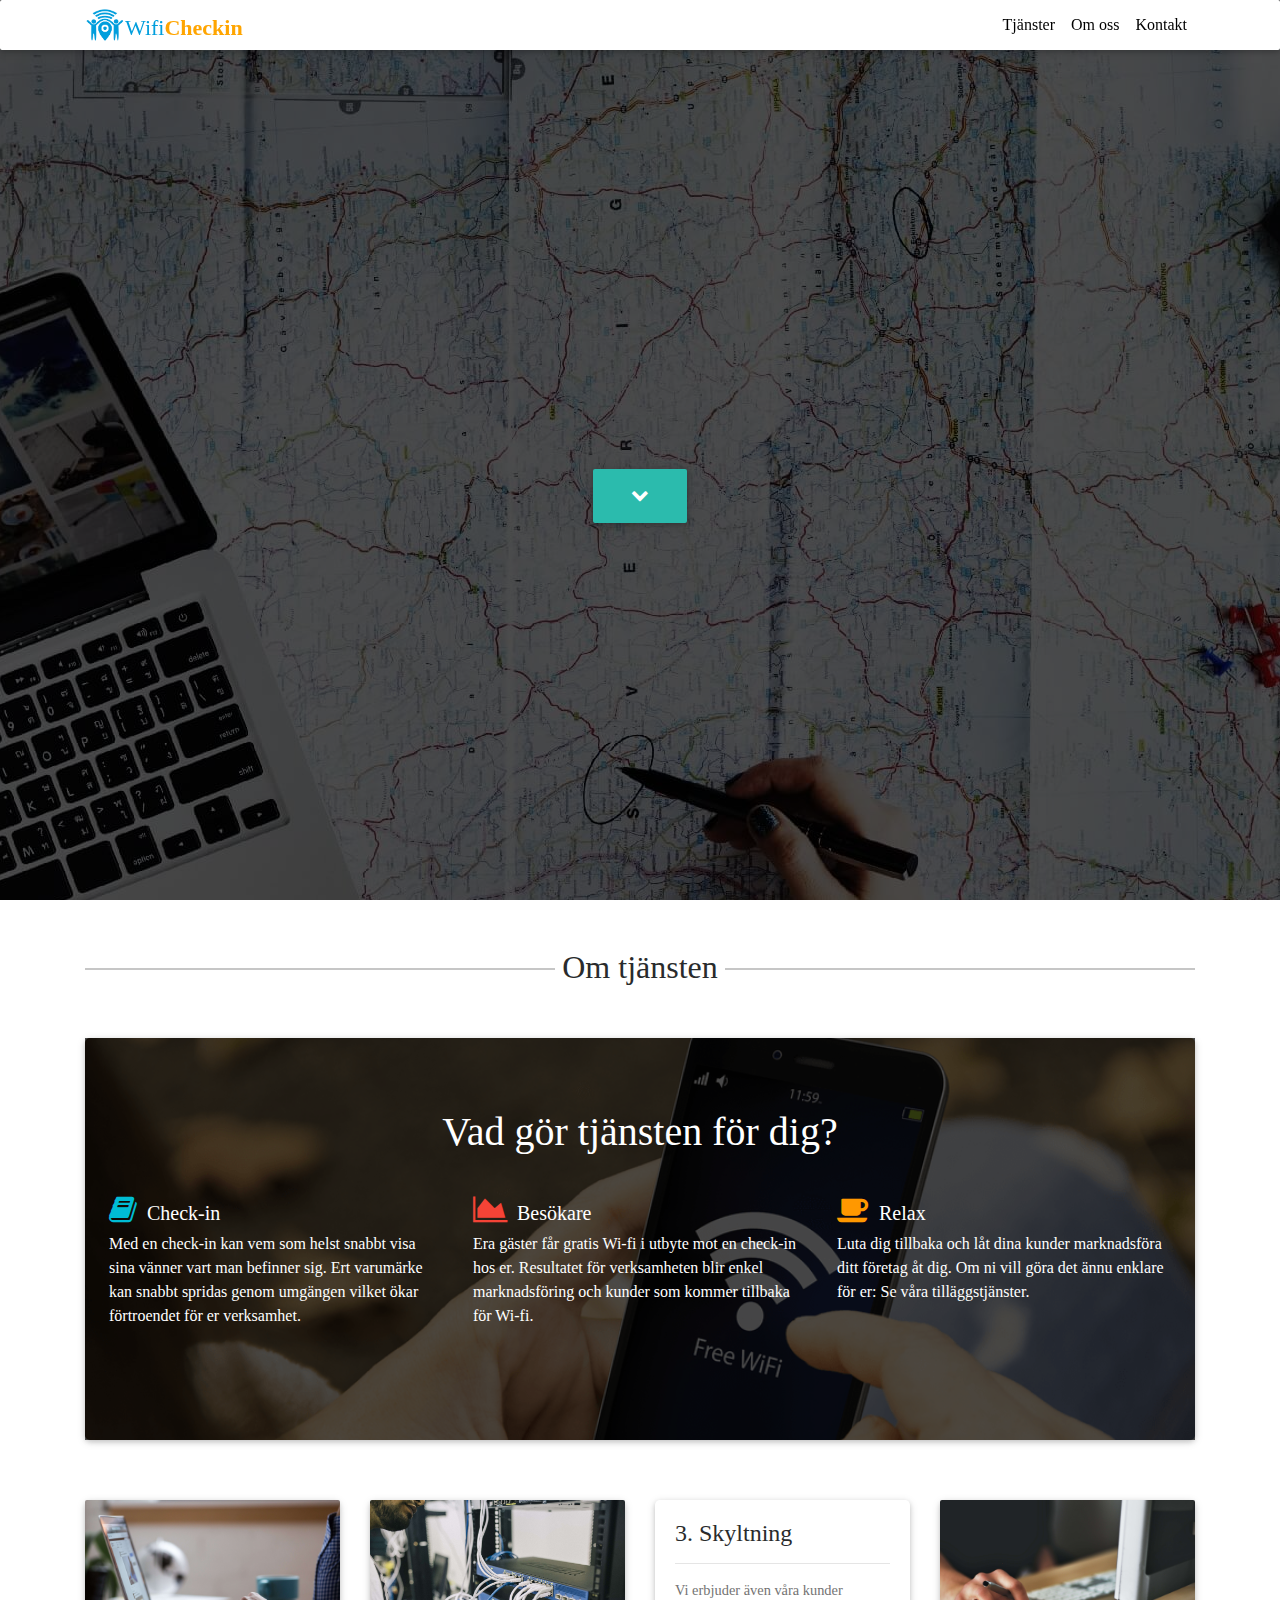
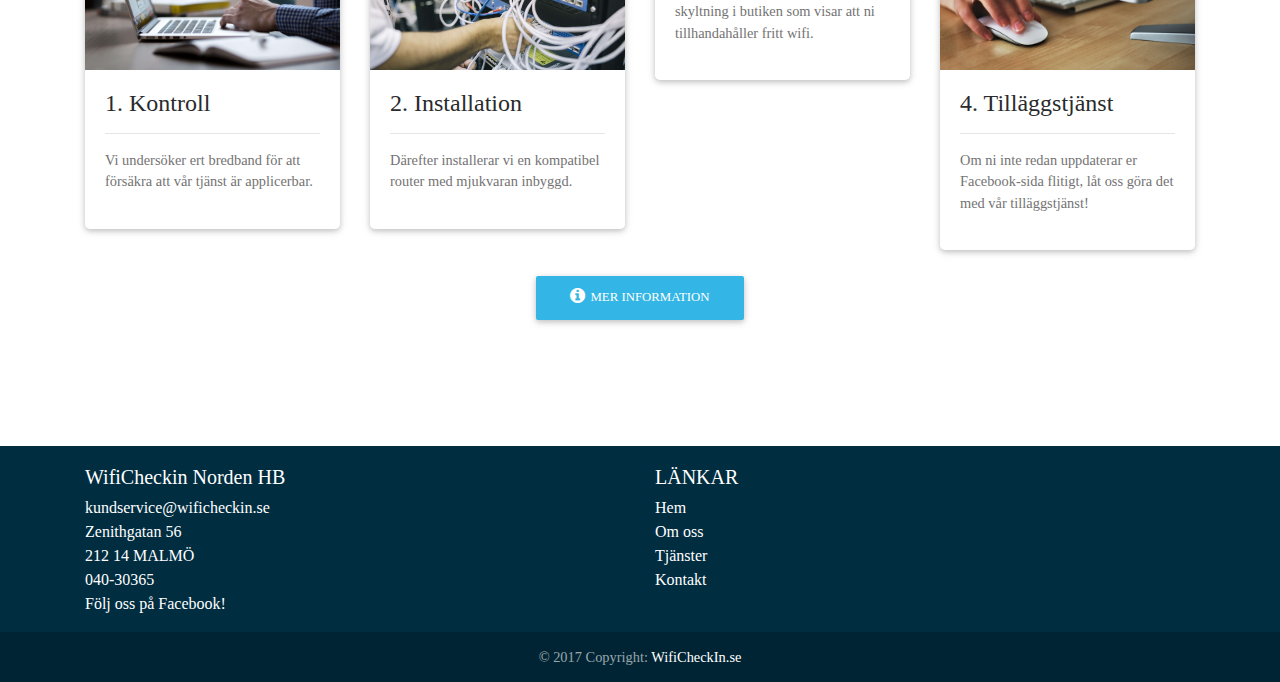
==== commit 644e9691: "font.style" ====
--- a/index.html
+++ b/index.html
@@ -15,7 +15,8 @@
 	<!-- Your custom styles (optional) -->
 	<link href="css/style.css" rel="stylesheet">
 	<link rel="icon" href="img/favicon.png">
-
+<link href="font-awesome/css/font-awesome.min.css" rel="stylesheet" type="text/css">
+<link href="https://fonts.googleapis.com/css?family=Lato:300,400,700,300italic,400italic,700italic" rel="stylesheet" type="text/css">
 
 </head>
 
@@ -108,24 +109,24 @@
 
 							<!--Grid column-->
 							<div class="col-md-4 mb-r">
-								<i class="fa fa-book cyan-text" style="font-size: 30px;"></i>
-								<h5 class="feature-title">Check-in</h5>
+
+								<h5 class="feature-title" align="left">								<i class="fa fa-book cyan-text" style="font-size: 30px; margin-right:10px;"></i>Check-in</h5>
 								<p class="white-text" align="left">Med en check-in kan vem som helst snabbt visa sina vänner vart man befinner sig. Ert varumärke kan snabbt spridas genom umgängen vilket ökar förtroendet för er verksamhet.</p>
 							</div>
 							<!--Grid column-->
 
 							<!--Grid column-->
 							<div class="col-md-4 mb-r">
-								<i class="fa fa-area-chart red-text" style="font-size: 30px;"></i>
-								<h5 class="feature-title">Besökare</h5>
+
+								<h5 class="feature-title" align="left">								<i class="fa fa-area-chart red-text" style="font-size: 30px; margin-right:10px;"></i>Besökare</h5>
 								<p class="white-text" align="left">Era gäster får gratis Wi-fi i utbyte mot en check-in hos er. Resultatet för verksamheten blir enkel marknadsföring och kunder som kommer tillbaka för Wi-fi.</p>
 							</div>
 							<!--Grid column-->
 
 							<!--Grid column-->
 							<div class="col-md-4 mb-r">
-								<i class="fa fa-coffee orange-text" style="font-size: 30px;"></i>
-								<h5 class="feature-title">Relax</h5>
+
+								<h5 class="feature-title" align="left">								<i class="fa fa-coffee orange-text" style="font-size: 30px; margin-right:10px;"></i>Relax</h5>
 								<p class="white-text" align="left">Luta dig tillbaka och låt dina kunder marknadsföra ditt företag åt dig. Om ni vill göra det ännu enklare för er: Se våra tilläggstjänster.</p>
 							</div>
 							<!--Grid column-->
--- a/css/style.css
+++ b/css/style.css
@@ -5,7 +5,9 @@
   src: url("http://api.diversity.io/components/izettle/*/files/fonts/Zent-Regular.otf") format("opentype");
 }
 
-
+body {
+    font-family: zent;
+}
 
 .navbar{
   padding-top: 0px;
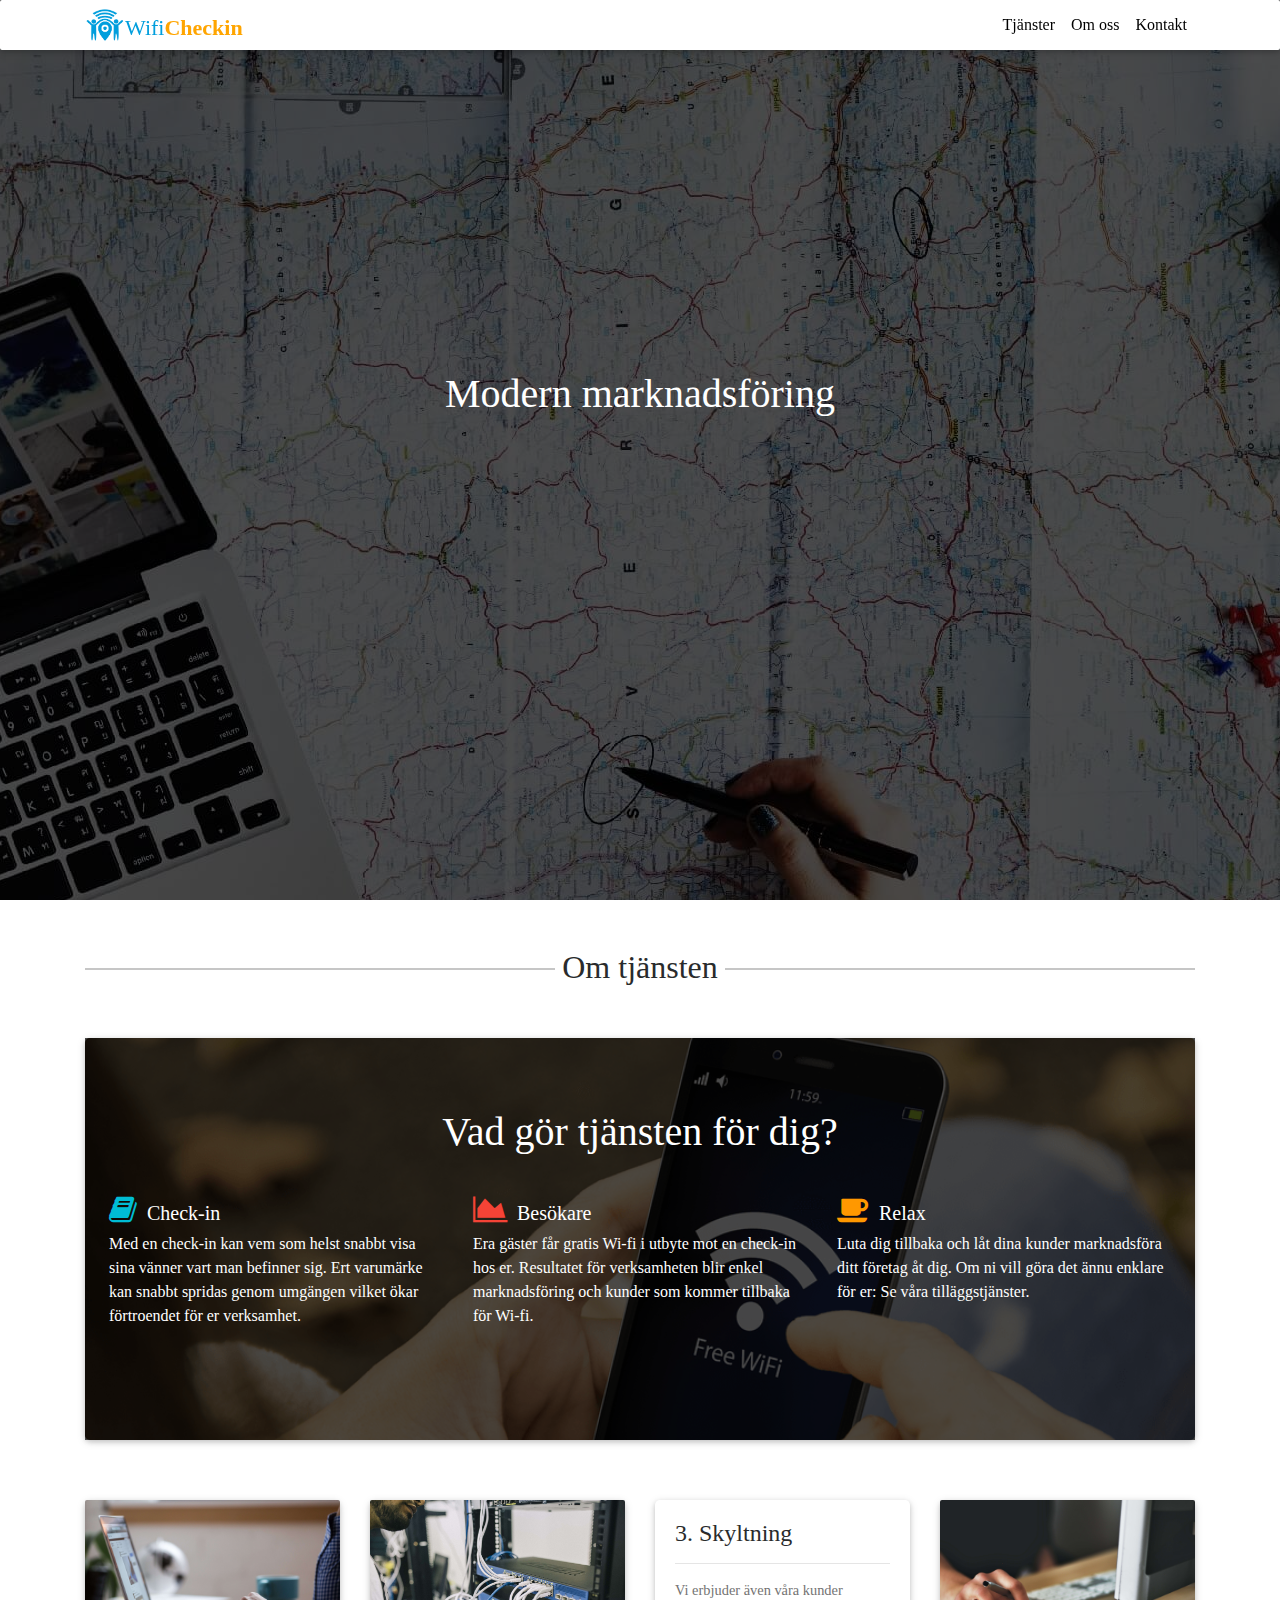
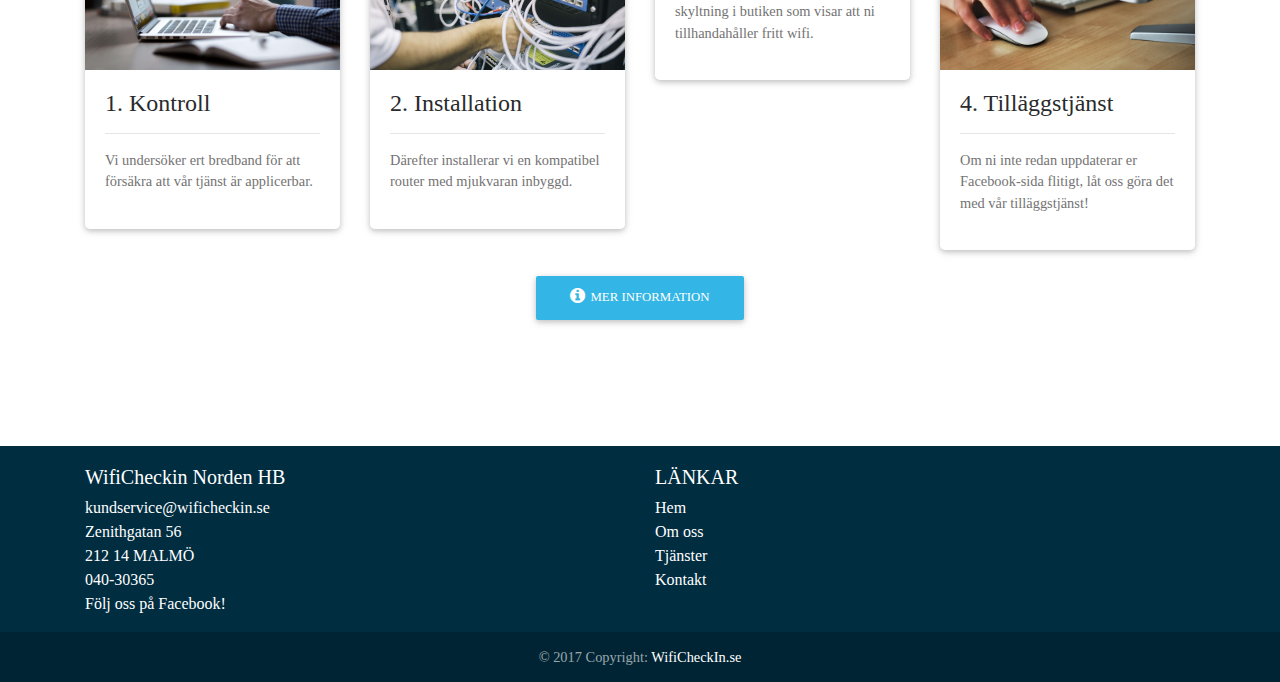
==== commit 8718155f: "gitttat" ====
--- a/index.html
+++ b/index.html
@@ -15,7 +15,7 @@
 	<!-- Your custom styles (optional) -->
 	<link href="css/style.css" rel="stylesheet">
 	<link rel="icon" href="img/favicon.png">
-<link href="font-awesome/css/font-awesome.min.css" rel="stylesheet" type="text/css">
+
 <link href="https://fonts.googleapis.com/css?family=Lato:300,400,700,300italic,400italic,700italic" rel="stylesheet" type="text/css">
 
 </head>
@@ -64,7 +64,10 @@
                     </li>
                     <li>
                         <!-- <a href="#kontakt" class="btn btn-primary btn-lg wow fadeInLeft slide-section" data-wow-delay="0.4s" >Kontakt</a> -->
-			<a href="#omoss" class="btn btn-default btn-lg  animated pulse infinite slide-section" id="to" data-wow-delay="0.4s" data-wow-duration="1.4s"><i class="fa fa-chevron-down" aria-hidden="true"></i></a>
+												<div class="view">
+														<a href="#omoss" class="btn-floating btn-lg hoverable mask  purple-gradient card animated pulse infinite slide-section" style="background-color:green; color:white; border-radius:50%;"><i class="fa fa-bolt" style="margin:20px;"></i></a></div>
+			<!-- <a href="#omoss" class="btn btn-default btn-lg  animated pulse infinite slide-section" id="to" data-wow-delay="0.4s" data-wow-duration="1.4s"><i class="fa fa-chevron-down" aria-hidden="true"></i></a> -->
+
 			</li>
 			</ul>
 		</div>
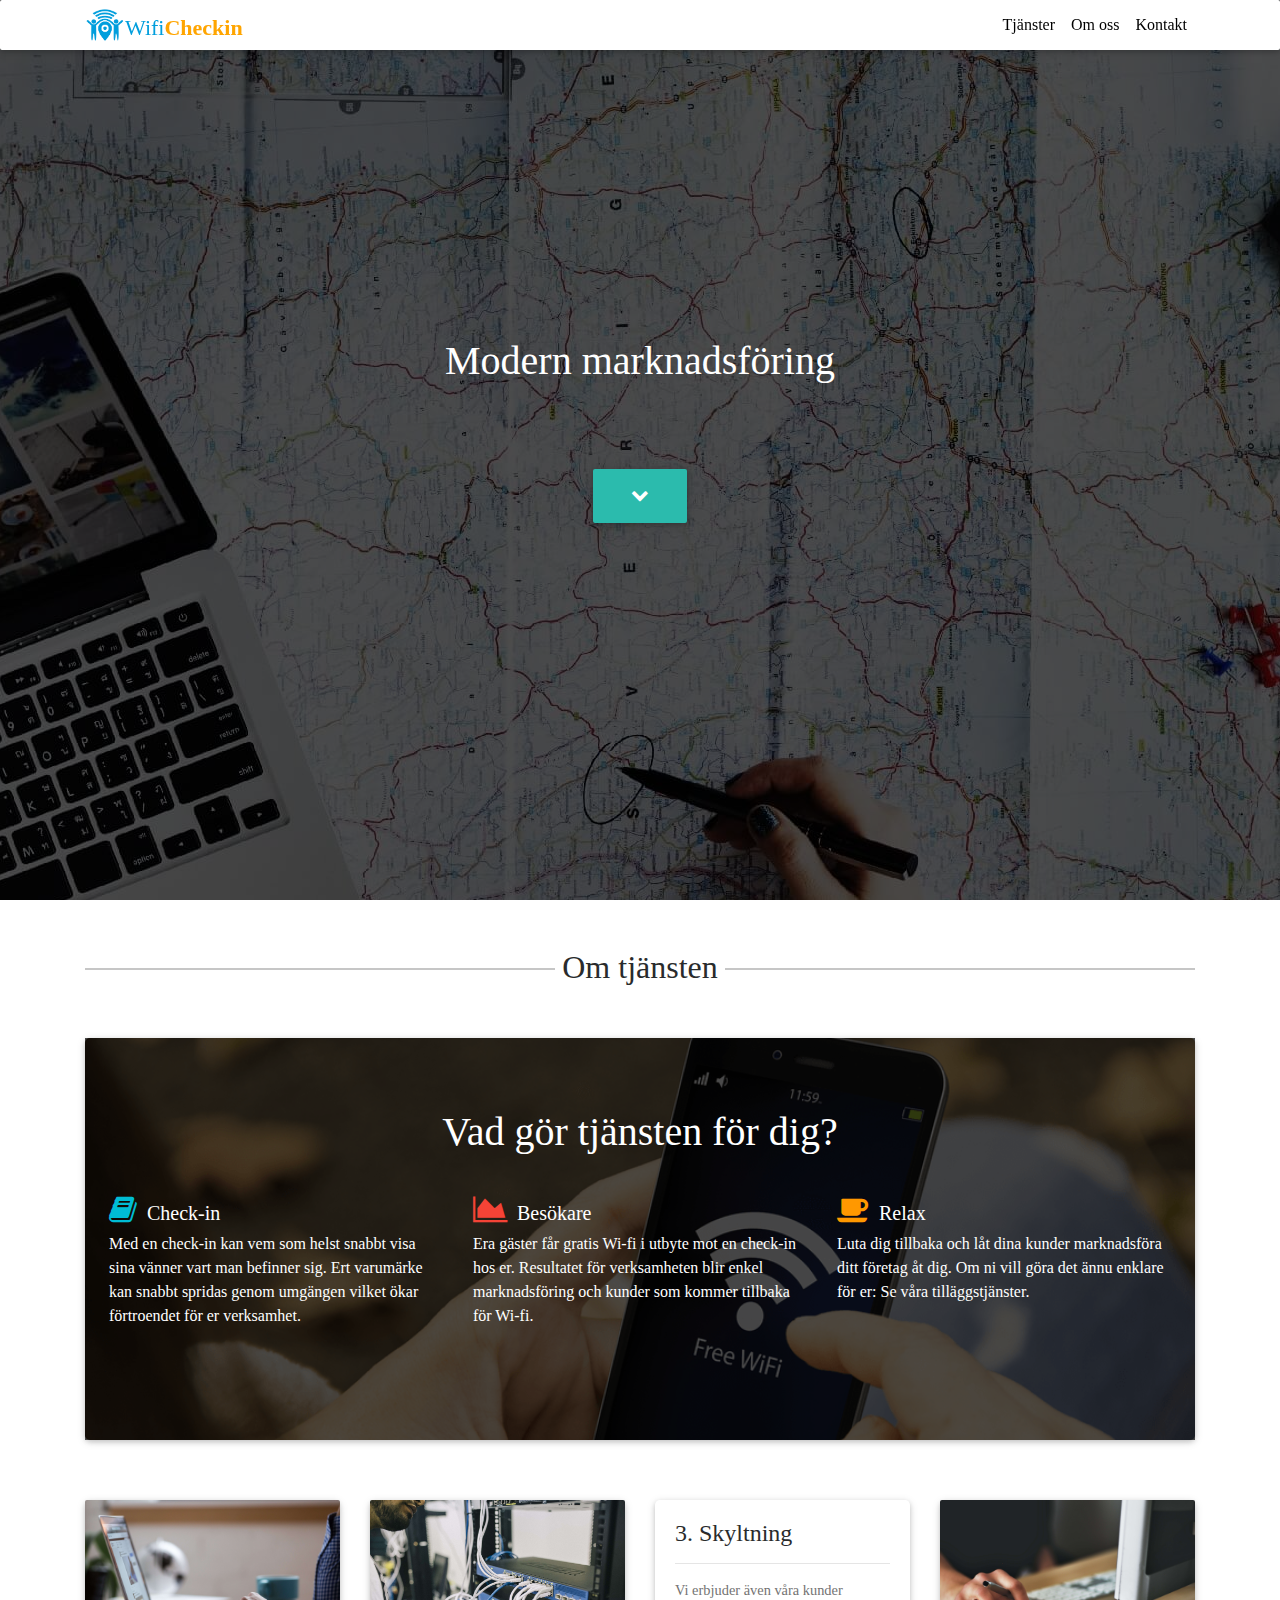
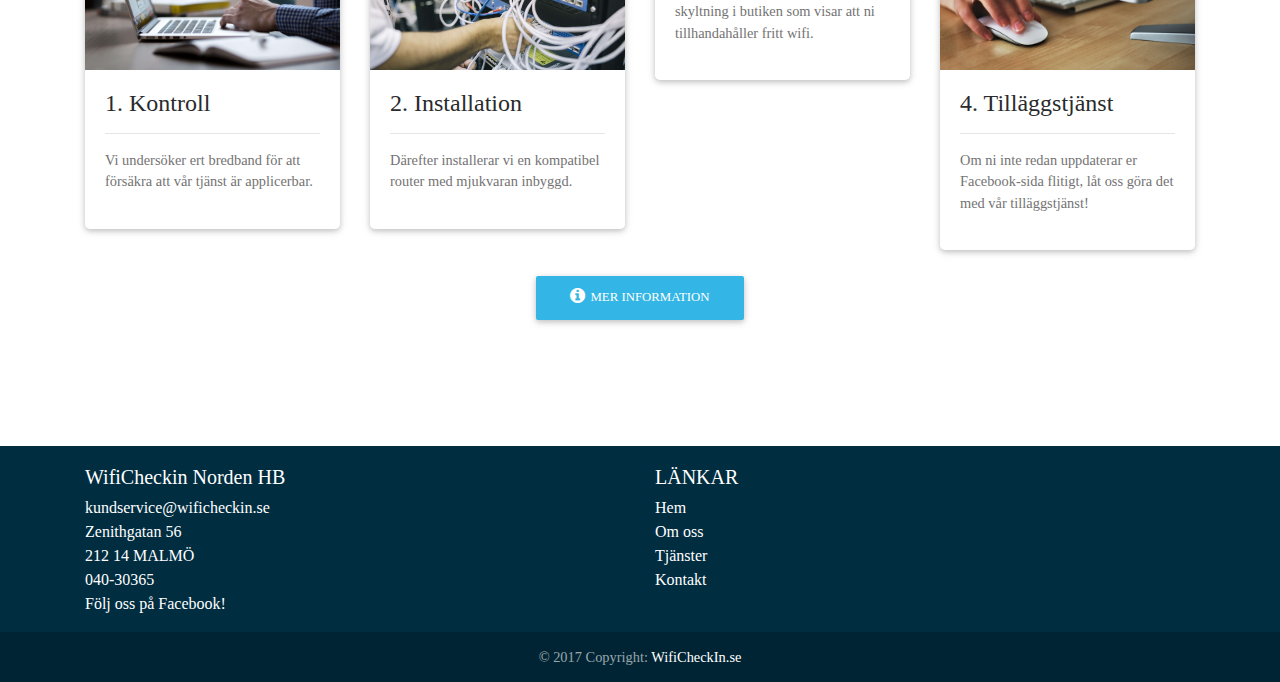
==== commit 43361cd6: "index, något" ====
--- a/index.html
+++ b/index.html
@@ -64,9 +64,8 @@
                     </li>
                     <li>
                         <!-- <a href="#kontakt" class="btn btn-primary btn-lg wow fadeInLeft slide-section" data-wow-delay="0.4s" >Kontakt</a> -->
-												<div class="view">
-														<a href="#omoss" class="btn-floating btn-lg hoverable mask  purple-gradient card animated pulse infinite slide-section" style="background-color:green; color:white; border-radius:50%;"><i class="fa fa-bolt" style="margin:20px;"></i></a></div>
-			<!-- <a href="#omoss" class="btn btn-default btn-lg  animated pulse infinite slide-section" id="to" data-wow-delay="0.4s" data-wow-duration="1.4s"><i class="fa fa-chevron-down" aria-hidden="true"></i></a> -->
+
+			<a href="#omoss" class="btn btn-default btn-lg  animated pulse infinite slide-section"  id="to" data-wow-delay="0.4s" data-wow-duration="1.4s"><i class="fa fa-chevron-down" aria-hidden="true"></i></a>
 
 			</li>
 			</ul>
